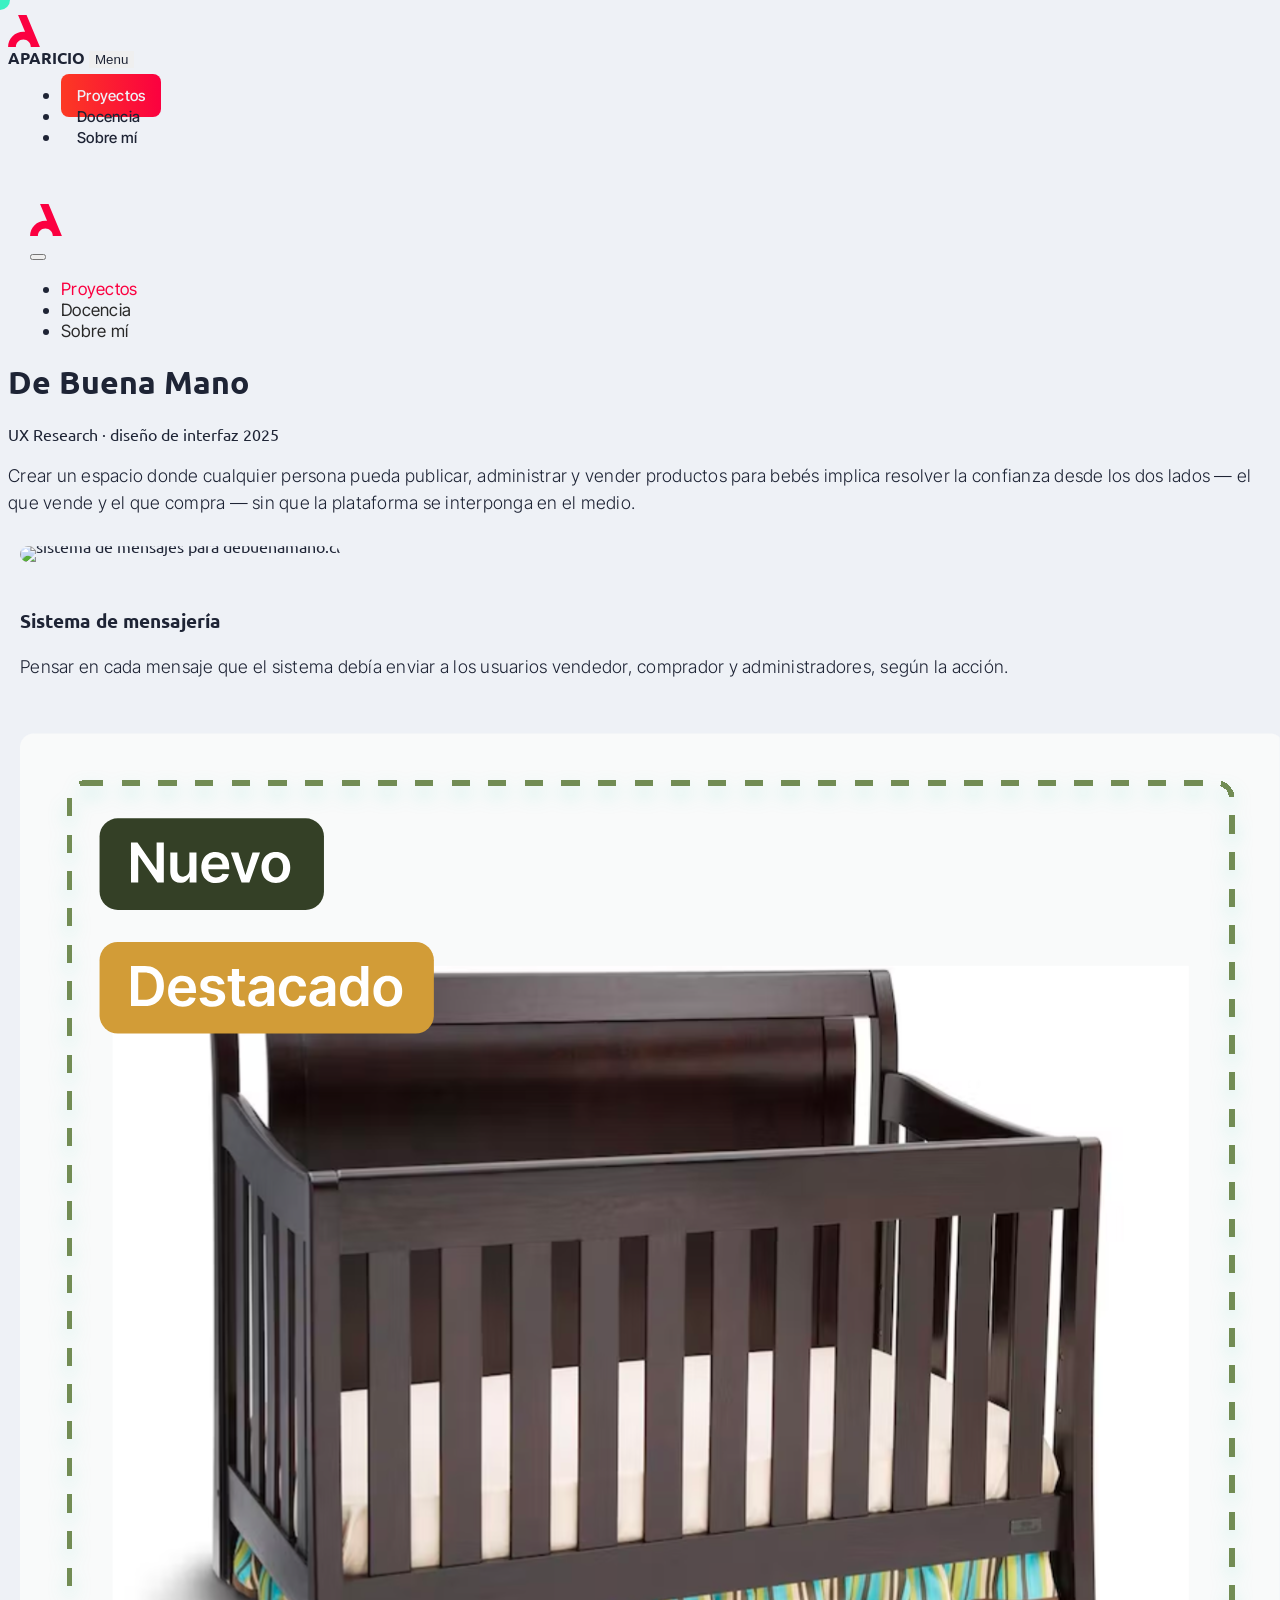
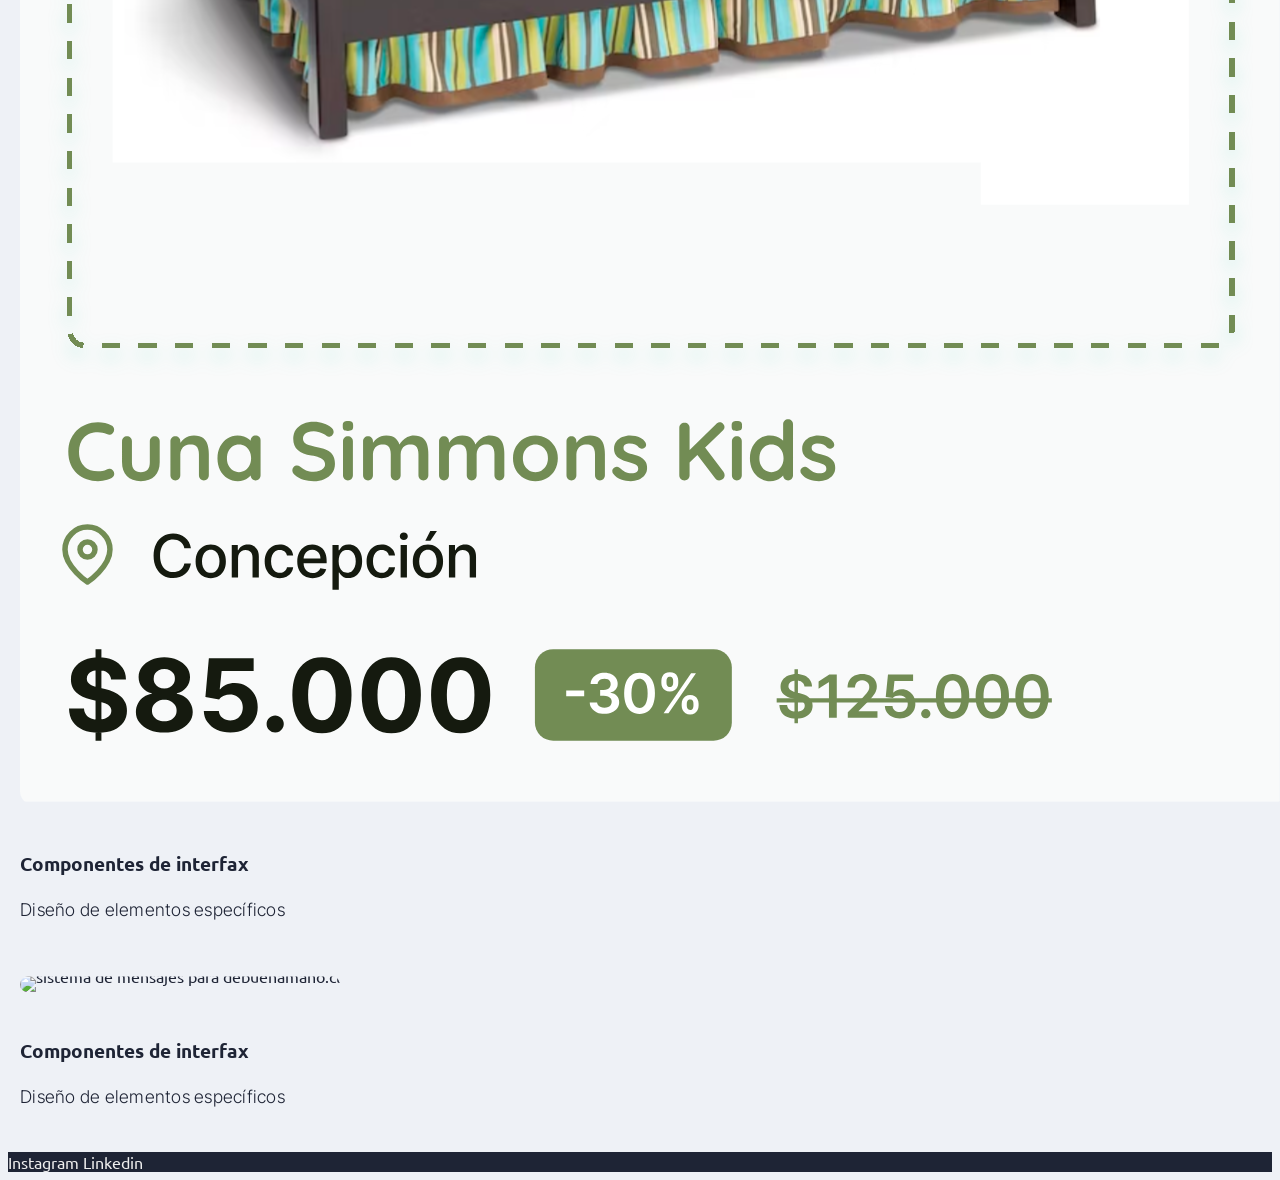
==== debuenamano.html @ 6c9deace "f5" ====
<!doctype html>
<html lang="es">
    <head>
        <meta charset="utf-8">
        <meta name="viewport" content="width=device-width, initial-scale=1">
        <title>Aparicio</title>
        <link rel="shortcut icon" href="asset/img/favicon.ico" type="image/x-icon">
        <link rel="icon" href="asset/img/favicon.ico" type="image/x-icon">
        <link rel="stylesheet" href="asset/css/bootstrap.css">
        <link rel="stylesheet" href="asset/css/fonts.css">
        <link rel="stylesheet" href="asset/css/aparicio.css">
        <link href="https://unpkg.com/aos@2.3.1/dist/aos.css" rel="stylesheet">
    </head>
    <body>
        <div class="cursor"></div>
        
            <header class="navbar navbar-expand-lg" id="main" tabindex="0" >
                <nav class="container" aria-label="Menu principal">
                    <a class="navbar-brand d-flex align-items-center gap-2" href="#">
                        <svg id="aparicio" xmlns="http://www.w3.org/2000/svg" xmlns:i="http://ns.adobe.com/AdobeIllustrator/10.0/" version="1.1" viewBox="0 0 149.8 149.8">
                            <path class="st0" d="M86.9.4h-39.8l32.7,78c-2.6-.3-5.3-.5-8-.5C32.4,78,.4,110,.4,149.4h36.5c0-19.3,15.5-34.9,34.9-34.9s34.9,15.6,34.9,34.9h42.7L86.9.4Z"/>
                        </svg>
                        <span class="fs-4">APARICIO</span>
                    </a>
                    <button class="navbar-toggler ms-auto" type="button" data-bs-toggle="offcanvas" data-bs-target="#offcanvasNavbar1" aria-controls="offcanvasNavbar" aria-label="Toggle navigation">
                        <span class="fs-6 pe-1">Menu</span>
                    </button>
                    
                    <div class="collapse navbar-collapse d-none d-lg-flex" id="navbar">
                        <ul class="navbar-nav ms-auto">
                            <li class="nav-item"><a class="nav-link active" href="proyectos.html">Proyectos</a></li>
                            <li class="nav-item"><a class="nav-link" href="docencia.html">Docencia</a></li>
                            <li class="nav-item"><a class="nav-link" href="sobre-mi.html">Sobre mí</a></li>
                        </ul>
                    </div>
                </nav>
            </header>

            <div class="offcanvas offcanvas-start" tabindex="-1" id="offcanvasNavbar1" aria-labelledby="offcanvasNavbar1Label">
                <div class="offcanvas-header">
                    <span class="offcanvas-title" id="offcanvasNavbar1Label">
                        <svg xmlns="http://www.w3.org/2000/svg" xmlns:i="http://ns.adobe.com/AdobeIllustrator/10.0/" version="1.1" viewBox="0 0 149.8 149.8">
                            <path class="st0" d="M86.9.4h-39.8l32.7,78c-2.6-.3-5.3-.5-8-.5C32.4,78,.4,110,.4,149.4h36.5c0-19.3,15.5-34.9,34.9-34.9s34.9,15.6,34.9,34.9h42.7L86.9.4Z"/>
                        </svg>
                    </span>
                    <button type="button" class="btn-close" data-bs-dismiss="offcanvas" aria-label="Cerrar"></button>
                </div>
                <div class="offcanvas-body">
                    <ul class="navbar-nav justify-content-end flex-grow-1 pe-3">
                        <li class="nav-item"><a class="nav-link active" href="proyectos.html">Proyectos</a></li>
                        <li class="nav-item"><a class="nav-link" href="docencia.html">Docencia</a></li>
                        <li class="nav-item"><a class="nav-link" href="sobre-mi.html">Sobre mí</a></li>
                    </ul>
                </div>
            </div>
         
       
        

        <main data-scroll-container>
            <div class="py-5 data-scroll-section">
                <div class="container">
                    <div class="row d-flex">
                        <div class="col-md-6 py-5" data-aos="fade-down" data-aos-delay="200">
                            <h1>De Buena Mano</h1>
                            <span class="text-small">UX Research · diseño de interfaz</span>
                            <span class="text-small">2025</span>
                        </div>
                        <div class="col-md-6 py-5" data-aos="fade-down" data-aos-delay="200">
                            <p class="text-lead">Crear un espacio donde cualquier persona pueda publicar, administrar y vender productos para bebés implica resolver la confianza desde los dos lados — el que vende y el que compra — sin que la plataforma se interponga en el medio.</p>
                        </div>
                    </div>
                </div>
            </div>

            <section class="my-5">
                <div class="container">
                    <div class="row">
                        <div class="col-12">
                            <div class="row">
                                <div class="col-lg-5">
                                    <div class="card">
                                        <div class="img-wrapper">
                                            <img src="asset/img/portafolio/debuenamano/mensajeria.svg" alt="sistema de mensajes para debuenamano.cl" class="img-fluid">
                                        </div>
                                        <div class="card-body">
                                            <h3 class="text-label">Sistema de mensajería</h3>
                                            <p class="text-small">Pensar en cada mensaje que el sistema debía enviar a los usuarios vendedor, comprador y administradores, según la acción.</p>
                                        </div>  
                                    </div>
                                </div>
                                <div class="col-lg-3">
                                    <div class="card">
                                        <div class="img-wrapper">
                                            <img src="asset/img/portafolio/debuenamano/producto.svg" alt="sistema de mensajes para debuenamano.cl" class="img-fluid">
                                        </div>
                                        <div class="card-body">
                                            <h3 class="text-label">Componentes de interfax</h3>
                                            <p class="text-small">Diseño de elementos específicos</p>
                                        </div>  
                                    </div>
                                </div>
                                <div class="col-lg-4">
                                    <div class="card">
                                        <div class="img-wrapper">
                                            <img src="asset/img/portafolio/debuenamano/despacho.svg" alt="sistema de mensajes para debuenamano.cl" class="img-fluid">
                                        </div>
                                        <div class="card-body">
                                            <h3 class="text-label">Componentes de interfax</h3>
                                            <p class="text-small">Diseño de elementos específicos</p>
                                        </div>  
                                    </div>
                                </div>
                            </div>
                        </div>
                    </div>
                </div>
            </section>    
        </main>

        <footer class="bg-negro-noise py-5">
            <div class="container">
                <div class="row">
                    <div class="col-md-6">
                        <nav class="nav">
                            <a href="https://www.instagram.com/apariciodesign" class="nav-link" target="_blank" rel="noopener noreferrer">Instagram</a>
                            <a href="https://www.linkedin.com/in/hey-aparicio" class="nav-link" target="_blank" rel="noopener noreferrer">Linkedin</a>
                        </nav>
                    </div>
                </div>
            </div>
        </footer>

        
        <script src="https://cdn.jsdelivr.net/npm/@popperjs/core@2.11.8/dist/umd/popper.min.js" integrity="sha384-I7E8VVD/ismYTF4hNIPjVp/Zjvgyol6VFvRkX/vR+Vc4jQkC+hVqc2pM8ODewa9r" crossorigin="anonymous"></script>
        <script src="https://cdn.jsdelivr.net/npm/bootstrap@5.3.3/dist/js/bootstrap.min.js" integrity="sha384-0pUGZvbkm6XF6gxjEnlmuGrJXVbNuzT9qBBavbLwCsOGabYfZo0T0to5eqruptLy" crossorigin="anonymous"></script>
        <script src="asset/js/aparicio.js"></script>
        <script src="https://code.jquery.com/jquery-3.7.1.min.js" integrity="sha256-/JqT3SQfawRcv/BIHPThkBvs0OEvtFFmqPF/lYI/Cxo="crossorigin="anonymous"></script>
        <script src="https://cdn.jsdelivr.net/npm/simple-parallax-js@5.3.0/dist/simpleParallax.min.js"></script>
        <script src="asset/js/parallax.js"></script>
        <script src="https://unpkg.com/aos@2.3.1/dist/aos.js"></script>
        
        <script>
            AOS.init({
              duration: 800, // values from 0 to 3000, with step 50ms
            });
        </script>
        <!-- Añádelo justo antes del cierre de </body> -->
        <script type="module">
            import gsap from "https://cdn.skypack.dev/gsap@3.12.0";
        
            const UPDATE = ({ x, y }) => {
            gsap.set(document.documentElement, {
                "--x": gsap.utils.mapRange(0, window.innerWidth, -1, 1, x),
                "--y": gsap.utils.mapRange(0, window.innerHeight, -1, 1, y)
            });
            };
        
            window.addEventListener("pointermove", UPDATE);
        </script>
    </body>
</html>
---- asset/css/fonts.css ----
@import url('https://fonts.googleapis.com/css2?family=Inter+Tight:ital,wght@0,100..900;1,100..900&family=Ubuntu:ital,wght@0,300;0,400;0,500;0,700;1,300;1,400;1,500;1,700&display=swap');

.inter-tight-thin {
  font-family: "Inter Tight", sans-serif;
  font-optical-sizing: auto;
  font-weight: 100;
  font-style: normal;
}

.inter-tight-extralight {
  font-family: "Inter Tight", sans-serif;
  font-optical-sizing: auto;
  font-weight: 200;
  font-style: normal;
}

.inter-tight-light {
  font-family: "Inter Tight", sans-serif;
  font-optical-sizing: auto;
  font-weight: 300;
  font-style: normal;
}

.inter-tight-regular {
  font-family: "Inter Tight", sans-serif;
  font-optical-sizing: auto;
  font-weight: 400;
  font-style: normal;
}

.inter-tight-medium {
  font-family: "Inter Tight", sans-serif;
  font-optical-sizing: auto;
  font-weight: 500;
  font-style: normal;
}

.inter-tight-semibold {
  font-family: "Inter Tight", sans-serif;
  font-optical-sizing: auto;
  font-weight: 600;
  font-style: normal;
}

.inter-tight-bold {
  font-family: "Inter Tight", sans-serif;
  font-optical-sizing: auto;
  font-weight: 700;
  font-style: normal;
}

.inter-tight-extrabold {
  font-family: "Inter Tight", sans-serif;
  font-optical-sizing: auto;
  font-weight: 800;
  font-style: normal;
}

.inter-tight-black {
  font-family: "Inter Tight", sans-serif;
  font-optical-sizing: auto;
  font-weight: 900;
  font-style: normal;
}

.ubuntu-light {
  font-family: "Ubuntu", sans-serif;
  font-weight: 300;
  font-style: normal;
}

.ubuntu-regular {
  font-family: "Ubuntu", sans-serif;
  font-weight: 400;
  font-style: normal;
}

.ubuntu-medium {
  font-family: "Ubuntu", sans-serif;
  font-weight: 500;
  font-style: normal;
}

.ubuntu-bold {
  font-family: "Ubuntu", sans-serif;
  font-weight: 700;
  font-style: normal;
}

.ubuntu-light-italic {
  font-family: "Ubuntu", sans-serif;
  font-weight: 300;
  font-style: italic;
}

.ubuntu-regular-italic {
  font-family: "Ubuntu", sans-serif;
  font-weight: 400;
  font-style: italic;
}

.ubuntu-medium-italic {
  font-family: "Ubuntu", sans-serif;
  font-weight: 500;
  font-style: italic;
}

.ubuntu-bold-italic {
  font-family: "Ubuntu", sans-serif;
  font-weight: 700;
  font-style: italic;
}
---- asset/css/aparicio.css ----
/* ==========================================================
   ÍNDICE DE CONTENIDOS
   ==========================================================

   1. Variables
   2. Elementos base (html, body, a, p)
   3. Utilidades generales
   4. Navegación (navbar, toggler, offcanvas)
   5. Hero (título y sección principal)
   6. Logo y branding
   7. Layout y fondos
   8. Imágenes y overlays
   9. Textos animados y efectos
  10. Tarjetas y zoom
  11. Asignaturas (bloques informativos)
  12. Cursor personalizado
  13. Selección de texto
  14. Medias queries (Responsive)
  15. Animaciones (Keyframes)

========================================================== */

/* 1. VARIABLES Y TIPOGRAFÍAS */
:root {
  --bs-font-principal: "Ubuntu", system-ui, -apple-system, "Segoe UI", Roboto, "Helvetica Neue", Arial, "Noto Sans", sans-serif, "Apple Color Emoji", "Segoe UI Emoji", "Segoe UI Symbol", "Noto Color Emoji";
  --bs-font-parrafo: "Inter Tight", system-ui, -apple-system, "Segoe UI", Roboto, "Helvetica Neue", Arial, "Noto Sans", sans-serif, "Apple Color Emoji", "Segoe UI Emoji", "Segoe UI Symbol", "Noto Color Emoji";
  --bs-font-monospace: SFMono-Regular, Menlo, Monaco, Consolas, "Liberation Mono", "Courier New", monospace;
  --bs-gradient: linear-gradient(180deg, rgba(255, 255, 255, 0.15), rgba(255, 255, 255, 0));
  --bs-body-font-family: var(--bs-font-sans-serif);
  --bs-body-font-size: 1rem;

  /* Paleta cromática */
  --color-bg:        #D2D9E7;
  --color-surface:   #EEF1F6;
  --color-text-base: #1E2435;
  --color-text-sec:  #4A5568;
  --color-accent:    #FB0040;
}

::selection { color: #fff; background-color: rgba(64, 209, 192, 0.8); }
::-moz-selection { color: #fff; background-color: rgba(64, 208, 192, 0.8); }


/* 2. ELEMENTOS BASE */
html, body { color: #1E2435; background-color: #EEF1F6; font-family: var(--bs-font-principal); }


a, button { text-decoration: none; transition: 0.35s; }

p {
  font-family: var(--bs-font-parrafo);
  font-size: 1.1rem;
  font-weight: 300;
  line-height: 155%;
  letter-spacing: 0.25px;
}

.monospace {
  font-family: var(--bs-font-monospace);
  font-weight: 400;
  line-height: 155%;
  letter-spacing: 0.25px;
}

/* 3. UTILIDADES GENERALES */

.card { border-radius: 26px; border: none; }
.card .card-body { padding: 12px 12px 24px 12px; }
.card .img-wrapper {
  width: 100%;
  padding: 12px;
  border-radius: 14px;
  overflow: hidden;   /* Esto es la clave */
  display: inline-block; /* o block, según tu layout */
  line-height: 0;    /* Elimina espacio fantasma debajo del img */
}
.card .img-wrapper img {
  clip-path: inset(0 round 14px);
  width: 100%;
  height: auto;
}


article { position: relative; width: 100%; overflow: hidden; height: 80vh; }

/* Capa base que define altura */
article > img.layer-1 {
  width: 100%;
  height: auto;
  object-fit: cover;
  object-position: calc(-50% + (var(--x) * 30px)) calc(43% + (var(--y) * -20px));
  filter: saturate(1.5) brightness(0.9);
  display: block;
  position: relative; /* importante: esta define el alto */
  z-index: 1;
}

/* Las otras capas se superponen */
article > img.layer-2,
article > img.layer-3,
article > img.layer-4 {
  position: absolute;
  top: 0;
  left: 0;
  width: 100%;
  height: 100%;
  object-fit: cover;
  user-select: none;
  pointer-events: none;
}

article > img.layer-2 {
  object-position: calc(-50% + (var(--x) * 40px)) calc(43% + (var(--y) * -40px));
  z-index: 2;
}

article > img.layer-3 {
  object-position: calc(-50% + (var(--x) * 20px)) calc(43% + (var(--y) * -10px));
  z-index: 3;
}

article > img.layer-4 {
  object-position: calc(-50% + (var(--x) * 10px)) calc(43% + (var(--y) * -5px));
  z-index: 4;
}


.offcanvas-header { padding-top: 40.600px; padding-left: 22px;  }
.btn-close, .offcanvas-title, .offcanvas-body a.nav-link { color: #292929; }
.offcanvas-title { font-size: 1.25rem; }


.card-title a { font-weight: 800; margin-bottom: 12px; color: #292929; }
.card-title a:hover, .card:hover .card-title a, .offcanvas-body a.nav-link:hover, h2 a:hover { color:#FB0040!important; }


.boton {
  display: inline-block;
  padding: 16px 32px;
  background-color: var(--color-bg);
  color: var(--color-text-base);
  text-decoration: none;
  border-radius: 8px;
  font-size: 16px;
  font-weight: 400;
  transition: background-color 0.3s, color 0.3s;
}

.boton:hover {
  background-color: var(--color-accent);
  color: var(--color-surface);
}



.cursor {
  position: fixed;
  top: 0;
  left: 0;
  width: 20px;
  height: 20px;
  border-radius: 50%;
  background-color: rgba(251, 0, 64, 0.8);
  pointer-events: none;
  mix-blend-mode: difference;
  z-index: 9999;
  transform: translate(-50%, -50%);
  transition: transform 0.15s ease;
}

  
#main { margin-top: 15px; }
#main nav .navbar-brand span { color: #1E2435; font-weight: 600;}
#navbar .navbar-nav .nav-link { font-size: 15px; font-weight: 500; color: #1E2435; padding: 12px 16px; background-color: transparent; border-radius: 8px; }
#navbar .navbar-nav .nav-link:hover, footer .nav .nav-link:hover, #main nav .navbar.fixed-top .nav-link:hover, #navbar .navbar-nav .nav-link.active { background: #FC3A23;
background: linear-gradient(87deg, rgba(252, 58, 35, 1) 0%, rgba(251, 0, 64, 1) 100%); color: #EEF1F6!important; }
#navbar .navbar-nav .nav-item { margin-left: 13px; }

.navbar .navbar-brand span { color: #EEF1F6; font-weight: 600; }
.navbar-brand svg, .offcanvas-title svg { width: 32px; max-width: 32px; height: auto; fill: #FB0040; display: block; }


.navbar{ background: transparent; transition: top 0.3s ease; transition: transform 0.4s ease-in-out, opacity 0.4s ease-in-out; will-change: transform, opacity; z-index: 1030;}
.header-bg-gris .navbar { padding-top: 1.6rem; padding-bottom: 0; }
.header-bg-gris-single .navbar { padding-top: 1.6rem; padding-bottom: 1.6rem; }
.navbar-nav .nav-link { color: #EEF1F6; font-family: var(--bs-font-parrafo); font-weight: 400; font-size: 17px; letter-spacing: .25px; }

.navbar.nav-hide {
  transform: translateY(-100%);
  opacity: 0;
  pointer-events: none;
  visibility: hidden;
}

.navbar-transitioning {
  transition: transform 0.4s ease-in-out, opacity 0.4s ease-in-out;
}

.navbar.fixed-top.scrolled {
  transform: translateY(0);
  opacity: 1;
  background: #FFFFFF12;
  backdrop-filter: blur(10px);
  border-radius: 20px;
  box-shadow: rgba(0, 0, 0, 0.1) -4px 9px 25px -6px;
  margin: 20px 20px 0 20px;
  padding-bottom: 1.6rem;
}

.navbar.fixed-top .nav-link, .navbar.fixed-top .navbar-brand span, .navbar.fixed-top .navbar-toggler { color: #292929; }

.nav-link:hover, footer .nav .nav-link:hover, .navbar.fixed-top .nav-link:hover { color: #FB0040; }
.nav-link.active { color: #FB0040!important; }
.nav-item { margin-left: 13px; }

.navbar-toggler:focus:not(:focus-visible), .btn-close:focus:not(:focus-visible) {
  outline: none;
  box-shadow: none;
}
.navbar-toggler { border: none; color: #1E2435; }

.hero-titulo { font-size: 4rem; font-family: var(--bs-font-titular); font-weight: 300; color: #eee; }
.hero-titulo b { font-weight: 600 }

.header-bg-gris { background-color: #1E2435; background-image: url(../img/noise.png); border-radius: 20px; margin: 20px; height: calc(100vh - 40px);}
.header-bg-gris-single { background-color: #1E2435; background-image: url(../img/noise.png); border-radius: 20px; margin: 20px;}
.bg-gris { background: linear-gradient(45deg, #FaFaFa, #F7F7F7); border-radius: 20px; }
.bg-negro { background: linear-gradient(45deg, #1E2435, #202020); border-radius: 20px 20px 0 0; }
.bg-negro-noise { background-color: #1E2435; background-image: url(../img/noise.png);}

.hero { min-height: 80vh; display: flex; align-items: center; }

footer .nav .nav-link { color: #eee; }



.image-noise {
  position: relative;
  display: block;
}

.main-image {
  display: block;
  width: 100%;
  height: auto;

}

.noise-overlay {
  position: absolute;
  width: 100%;
  top: 0;
  left: 0;
  right: 0;
  bottom: 0;
  pointer-events: none; /* Permitir interacciones con la imagen */
  transition: opacity 0.5s ease; /* Transición suave para el efecto hover */
}

/* Ocurre al hacer hover sobre la imagen */
.card-img-container:hover .noise-overlay {
  opacity: 0; /* Ocultar el ruido */
}

.image-group {
  margin: 100px 0;
  margin-bottom: 100vh;
  padding: 0 30px;
}

.tablet-frame {
 width: 100%;
  height: auto;
  max-width: 100%;
  position: absolute;
  top: 0;
  left: 0;
  object-fit: cover;
  pointer-events: none;
}



.overlapping-images {
  padding-top: 91.746%;
  position: relative;
}


.image {
  width: 78.73%;
  overflow: hidden;
  position: absolute;
}



.img {
  width: 100%;
  display: block;
}
.image.back-image {
  left: 0;
  bottom: 0;
  transform: translate(0, -17.5%);
}
.image.front-image {
  right: 0;
  top: 0;
  transform: translate(0, 20%);
}


.image-wrapper {
  transform: scale(1.2);
}

.img-parallax { width: 100%; }
.one {
  z-index: 4;
}
.one a img { width: 100%;
  height: auto;
  display: block; }

/* TEXT ROTATE *********************************************************************/
/* Hacer que el contenedor no desborde y sea responsive */
.rotating-text {
  position: relative;
  max-width: 100%;
  color: #eee;
}

.rotating-text p:first-child{
  margin-right: 10px;
}

/* Asegurar que el texto animado no se salga */
.rotating-text p {
  font-size: 3rem;
  display: inline-flex;
  flex-wrap: wrap;
  gap: 0.25rem;
  max-width: 100%;
  line-height: 1.2;
  vertical-align: top;
  font-weight: 200;
}

/* Ajustar tamaño y comportamiento de las palabras */
.rotating-text p .word {
  white-space: nowrap;
  font-size: inherit;
  max-width: 100%;
  text-overflow: ellipsis;
  overflow: hidden;
  position: absolute;
  display: flex;
  opacity: 0;
  color: #FB0040;
}

.rotating-text p .word .letter {
  transform-origin: center center 25px;
}
.rotating-text p .word .letter.out {
  transform: rotateX(90deg);
  transition: 0.32s cubic-bezier(0.6, 0, 0.7, 0.2);
}
.rotating-text p .word .letter.in {
  transition: 0.38s ease;
}
.rotating-text p .word .letter.behind {
  transform: rotateX(-90deg);
}


.card-img-container {
  position: relative;
  overflow: hidden; /* Asegura que la imagen no se salga del contenedor */
  border-radius: 20px;
  margin-bottom: 8px;
  width: 100%;
}

.img-zoom {
  transition: transform 0.4s ease-in-out; /* Transición suave */
  width: 100%; /* Asegura que la imagen ocupe el ancho completo del contenedor */
  height: auto;
}

.img-zoom:hover {
  transform: scale(1.1); /* Zoom in al pasar el mouse */
}


/* RESPONSIVE **********************************************************************/

@media screen and (min-width: 768px) {
  
  .overlapping-images { padding-top: 46.03%; }
  .image { width: 50%; }
  .image.front-image { width: 57.14%; }
  .image-group { padding: 0 90px; }

}

@media (max-width: 768px) {

  .hero-titulo { font-size: 2.9rem; }
  .hero { padding-top: 80px; }
  .article { position: relative; width: 100%; height: 50vh; overflow: hidden;} 
  .header-bg-gris, .navbar.fixed-top { margin: 10px;}
  .navbar.fixed-top.scrolled  { margin: 10px 10px 0 10px; }


  .rotating-text p {
    font-size: 1.6rem;
    display: inline-flex;
    flex-wrap: wrap;
    gap: 0.25rem;
    max-width: 100%;
    line-height: 1.2;
    vertical-align: top;
    font-weight: 200;
  }
  .navbar {
    transition: transform 0.3s ease, opacity 0.3s ease;
  }


}


/* Mira+ ************************************************+*/

.asignatura {
  padding: 5px 8px;
  font-size: 13px;
  color: #000;
  margin-bottom: .5rem;
  background-color: #eee;
  border-left: 4px solid #000;
}

.asignatura .asignatura-titulo {
  display: block;
  margin-bottom: 20px;
  width: 90%;
  font-weight: 400;
  line-height: 130%;
}

.asignatura .asignatura-titulo.lista-asignatura {
  margin-bottom: 10px;
}

.asignatura .asignatura-codigo {
  font-size: 11px;
  text-transform: uppercase;
  position: relative;
}

.asignatura .asignatura-creditos {
  font-size: 11px;
  position: relative;
}

.asignatura .asignatura-creditos::before {
  font-family: "Font Awesome 5 Free";
  content: "\f005";
  font-weight: 900;
  font-size: 10px;
  display: inline-block;
  margin-right: 3px;
}

.asignatura.asignatura-clave .asignatura-codigo::before {
  font-family: "Font Awesome 5 Free";
  content: "\f084";
  font-weight: 900;
  font-size: 10px;
  display: inline-block;
  margin-right: 5px;
}

.asignatura-aprobada {
  border-left: 4px solid #19B745;
}

.asignatura-aprobada .asignatura-creditos::before {
  color: #19B745;
}

.asignatura-aprobada .asignatura-codigo::before {
  color: #19B745;
}

.asignatura-en-curso {
  border-left: 4px solid #FFB800;
}

.asignatura-en-curso .asignatura-creditos::before {
  color: #FFB800;
}

.asignatura-en-curso .asignatura-codigo::before {
  color: #FFB800;
}

.asignatura-disponible {
  background-color: #d9d9d9;
  border-left: 4px solid #999;
  position: relative;
  z-index: 0;
}

.asignatura-disponible .asignatura-creditos::before {
  color: #999;
  font-weight: 400;
}

.asignatura-disponible .asignatura-codigo::before {
  color: #999;
}

.asignatura-disponible.seleccionar-asignatura {
  border-left-color: #5843BE;
}

.asignatura-disponible.seleccionar-asignatura .asignatura-fecha {
  background-color: #5843BE;
}

.asignatura-disponible.seleccionar-asignatura .asignatura-codigo::before {
  color: #5843BE;
}

.asignatura-disponible.seleccionar-asignatura .asignatura-creditos::before {
  color: #5843BE;
  font-weight: 900;
}

.asignatura-disponible.temporada-extraordinaria {
  border-left-color: #BE4343;
}

.asignatura-disponible.temporada-extraordinaria .asignatura-fecha {
  background-color: #BE4343;
}

.asignatura-disponible.temporada-extraordinaria .asignatura-codigo::before {
  color: #BE4343;
}

.asignatura-disponible.temporada-extraordinaria .asignatura-creditos::before {
  color: #BE4343;
  font-weight: 900;
}

.asignatura-disponible.seleccionada::before {
  position: absolute;
  right: -5px;
  top: -5px;
  font-family: "Font Awesome 5 Free";
  content: "\f00c";
  font-weight: 900;
  color: #FFB800;
  width: 22px;
  height: 22px;
  background-color: #fff;
  border: 3px solid #FFB800;
  border-radius: 20px;
  z-index: 1;
  font-size: 12px;
  text-align: center;
}

.asignatura-disponible .asignatura-fecha {
  display: block;
  color: #fff;
  font-size: 12px;
  padding: 3px 8px 0 8px;
  margin: 5px -8px -5px -8px;
  background-color: #999;
}


.article {
  position: relative;
  width: 100%;
  overflow: hidden;
}

/* Contenedor que posiciona las capas */
.btl-1 {
  position: relative;
  width: 100%;
}

/* Capa base con altura */
.btl-1 img.alayer-1 {
  width: 100%;
  height: auto;
  object-fit: cover;
  display: block;
  position: relative; /* Esta imagen define el alto */
  z-index: 5;
}

/* Capas superpuestas */
.btl-1 img.alayer-2,
.btl-1 img.alayer-3,
.btl-1 img.alayer-4,
.btl-1 img.alayer-5,
.btl-1 img.alayer-0 {
  position: absolute;
  top: 0;
  left: 0;
  width: 100%;
  height: 100%;
  object-fit: cover;
  user-select: none;
  pointer-events: none;
}

.btl-1 img.alayer-2, .btl-1 img.alayer-0 { z-index: 4; }

.btl-1 img.alayer-3 { z-index: 3; }

.btl-1 img.alayer-4 { z-index: 2; }

.btl-1 img.alayer-5 { z-index: 1; }

.btl-1 img.alayer-0 { animation: move_0 3s ease-in-out infinite alternate;}

.btl-1 img.alayer-1 { animation: move_1 6s ease-in-out infinite alternate;}

.btl-1 img.alayer-2 { animation: move_2 4s ease-in-out infinite alternate; }

.btl-1 img.alayer-3 { animation: move_3 4s ease-in-out infinite alternate; }

.btl-1 img.alayer-4 { animation: move_4 6s ease-in-out infinite alternate; }

.btl-1 img.alayer-5 { animation: move_5 8s ease-in-out infinite alternate; }



/* Keyframes */
@keyframes move_0 {
  0% { transform: translate(-33px, 33px); }
  100% { transform: translate(33px, -33px); }
}

@keyframes move_1 {
  0% { transform: rotate(-5deg); }
  100% { transform: rotate(5deg); }
}

@keyframes move_2 {
  0% { transform: translate(-13px); }
  100% { transform: translate(13px); }
}

@keyframes move_3 {
  0% {
    transform: translate(10px);
  }
  100% {
    transform: translate(-10px);
  }
}



@keyframes move_4 {
  0%, 100% {
    transform: translate(0, -10px);
  }
  50% {
    transform: translate(0, 10px);
  }
}

@keyframes move_5 {
  0%, 100% {
    transform: translate(0, 4px);
  }
  50% {
    transform: translate(0, -4px);
  }
}
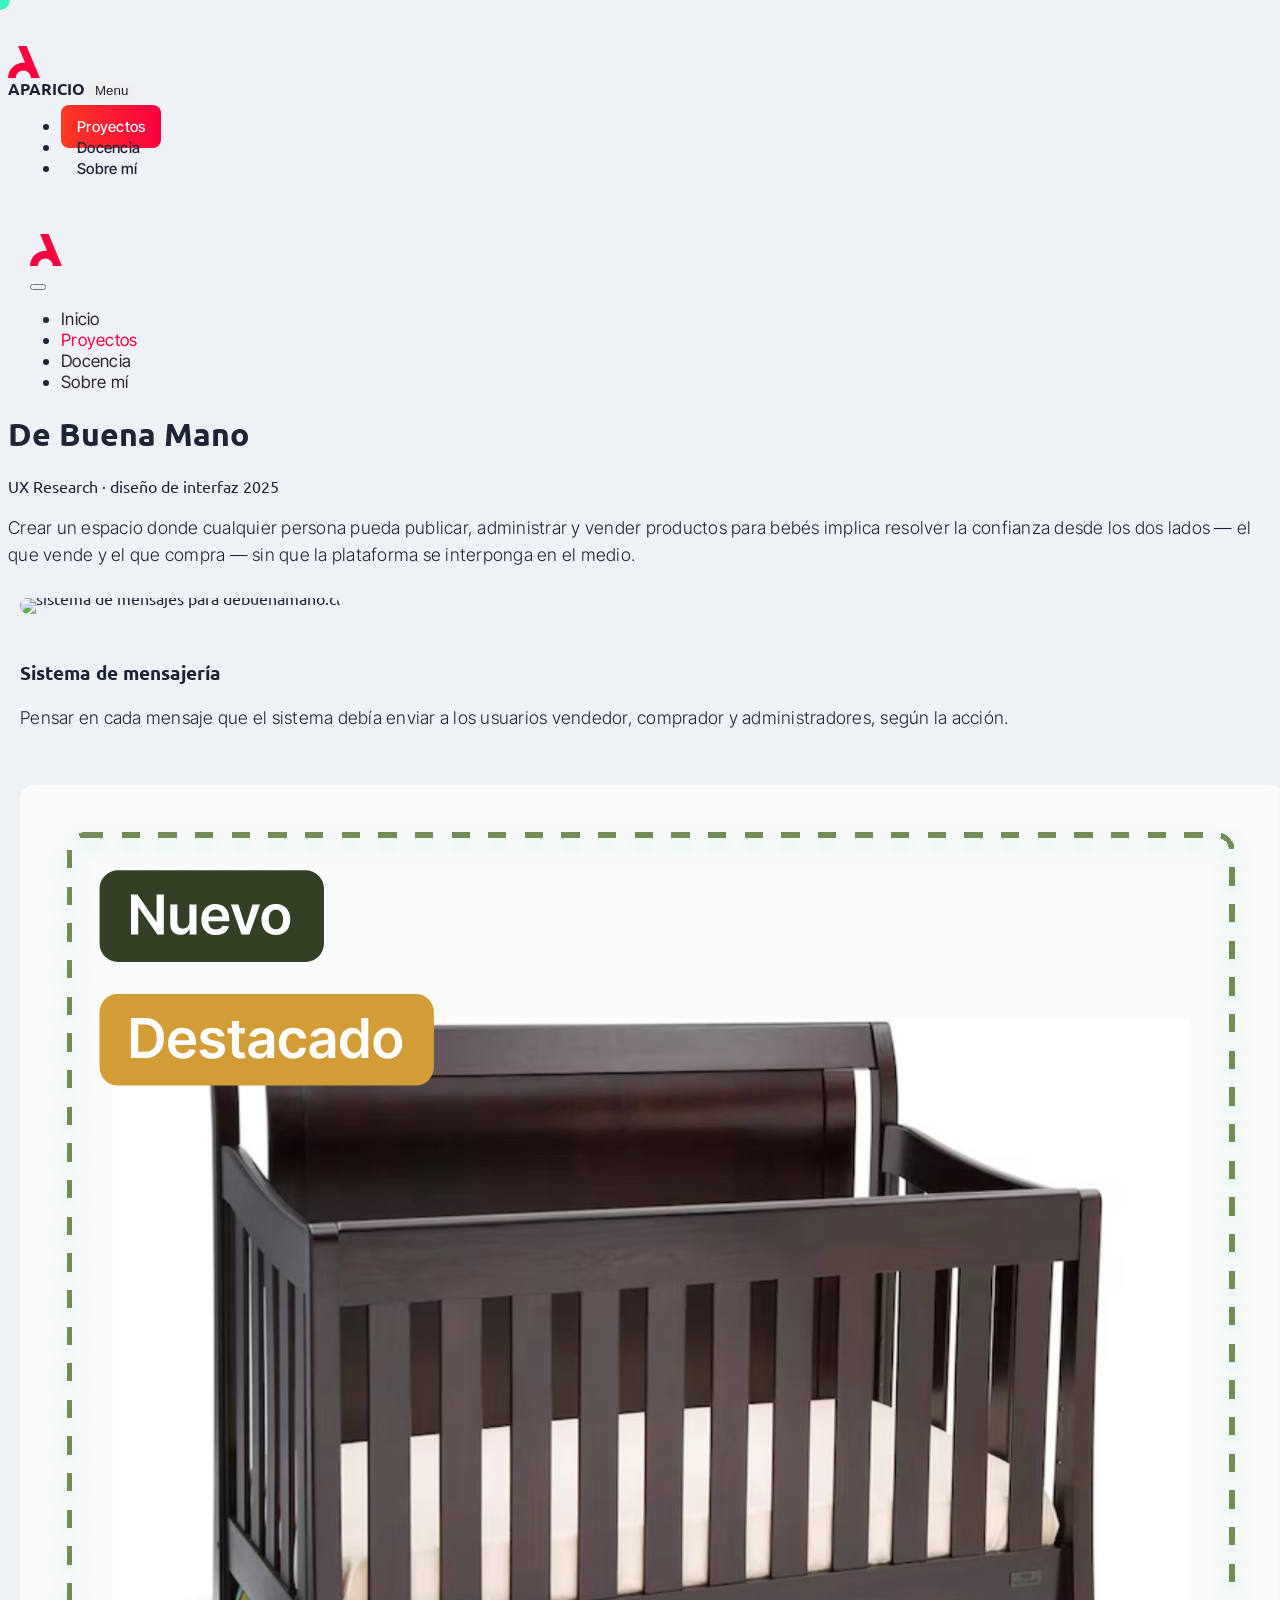
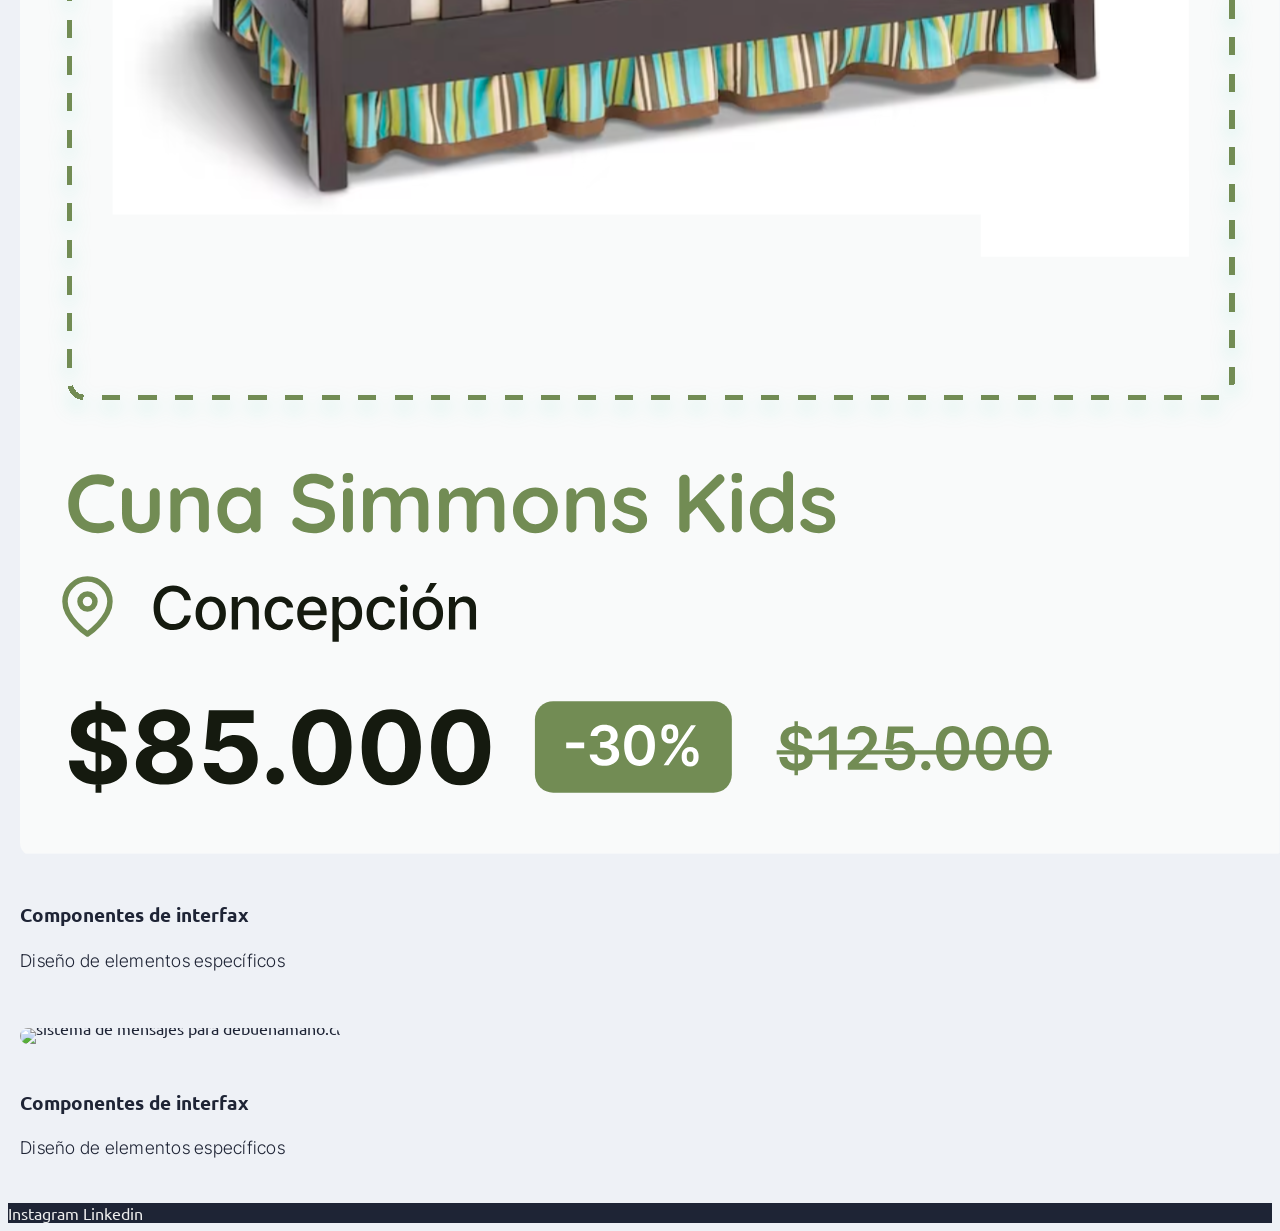
==== commit 7fa5c233: "f5" ====
--- a/debuenamano.html
+++ b/debuenamano.html
@@ -16,7 +16,7 @@
         
             <header class="navbar navbar-expand-lg" id="main" tabindex="0" >
                 <nav class="container" aria-label="Menu principal">
-                    <a class="navbar-brand d-flex align-items-center gap-2" href="#">
+                    <a class="navbar-brand d-flex align-items-center gap-2" href="index.html">
                         <svg id="aparicio" xmlns="http://www.w3.org/2000/svg" xmlns:i="http://ns.adobe.com/AdobeIllustrator/10.0/" version="1.1" viewBox="0 0 149.8 149.8">
                             <path class="st0" d="M86.9.4h-39.8l32.7,78c-2.6-.3-5.3-.5-8-.5C32.4,78,.4,110,.4,149.4h36.5c0-19.3,15.5-34.9,34.9-34.9s34.9,15.6,34.9,34.9h42.7L86.9.4Z"/>
                         </svg>
@@ -47,6 +47,7 @@
                 </div>
                 <div class="offcanvas-body">
                     <ul class="navbar-nav justify-content-end flex-grow-1 pe-3">
+                        <li class="nav-item"><a class="nav-link" href="index.html">Inicio</a></li>
                         <li class="nav-item"><a class="nav-link active" href="proyectos.html">Proyectos</a></li>
                         <li class="nav-item"><a class="nav-link" href="docencia.html">Docencia</a></li>
                         <li class="nav-item"><a class="nav-link" href="sobre-mi.html">Sobre mí</a></li>
--- a/asset/css/aparicio.css
+++ b/asset/css/aparicio.css
@@ -47,94 +47,26 @@
 
 a, button { text-decoration: none; transition: 0.35s; }
 
-p {
-  font-family: var(--bs-font-parrafo);
-  font-size: 1.1rem;
-  font-weight: 300;
-  line-height: 155%;
-  letter-spacing: 0.25px;
-}
-
-.monospace {
-  font-family: var(--bs-font-monospace);
+.boton {
+  display: inline-block;
+  padding: 16px 32px;
+  background-color: var(--color-text-sec);
+  color: var(--color-surface);
+  text-decoration: none;
+  border-radius: 8px;
+  font-size: 16px;
   font-weight: 400;
-  line-height: 155%;
-  letter-spacing: 0.25px;
-}
-
-/* 3. UTILIDADES GENERALES */
-
-.card { border-radius: 26px; border: none; }
-.card .card-body { padding: 12px 12px 24px 12px; }
-.card .img-wrapper {
-  width: 100%;
-  padding: 12px;
-  border-radius: 14px;
-  overflow: hidden;   /* Esto es la clave */
-  display: inline-block; /* o block, según tu layout */
-  line-height: 0;    /* Elimina espacio fantasma debajo del img */
-}
-.card .img-wrapper img {
-  clip-path: inset(0 round 14px);
-  width: 100%;
-  height: auto;
-}
-
-
-article { position: relative; width: 100%; overflow: hidden; height: 80vh; }
-
-/* Capa base que define altura */
-article > img.layer-1 {
-  width: 100%;
-  height: auto;
-  object-fit: cover;
-  object-position: calc(-50% + (var(--x) * 30px)) calc(43% + (var(--y) * -20px));
-  filter: saturate(1.5) brightness(0.9);
-  display: block;
-  position: relative; /* importante: esta define el alto */
-  z-index: 1;
-}
-
-/* Las otras capas se superponen */
-article > img.layer-2,
-article > img.layer-3,
-article > img.layer-4 {
-  position: absolute;
-  top: 0;
-  left: 0;
-  width: 100%;
-  height: 100%;
-  object-fit: cover;
-  user-select: none;
+  transition: background-color 0.3s, color 0.3s;
+}
+
+.boton:hover {
+  background-color: var(--color-accent);
+  color: var(--color-surface);
+}
+
+.disabled {
   pointer-events: none;
-}
-
-article > img.layer-2 {
-  object-position: calc(-50% + (var(--x) * 40px)) calc(43% + (var(--y) * -40px));
-  z-index: 2;
-}
-
-article > img.layer-3 {
-  object-position: calc(-50% + (var(--x) * 20px)) calc(43% + (var(--y) * -10px));
-  z-index: 3;
-}
-
-article > img.layer-4 {
-  object-position: calc(-50% + (var(--x) * 10px)) calc(43% + (var(--y) * -5px));
-  z-index: 4;
-}
-
-
-.offcanvas-header { padding-top: 40.600px; padding-left: 22px;  }
-.btn-close, .offcanvas-title, .offcanvas-body a.nav-link { color: #292929; }
-.offcanvas-title { font-size: 1.25rem; }
-
-
-.card-title a { font-weight: 800; margin-bottom: 12px; color: #292929; }
-.card-title a:hover, .card:hover .card-title a, .offcanvas-body a.nav-link:hover, h2 a:hover { color:#FB0040!important; }
-
-
-.boton {
+  opacity: 0.6;
   display: inline-block;
   padding: 16px 32px;
   background-color: var(--color-bg);
@@ -146,12 +78,90 @@
   transition: background-color 0.3s, color 0.3s;
 }
 
-.boton:hover {
-  background-color: var(--color-accent);
-  color: var(--color-surface);
-}
-
-
+p {
+  font-family: var(--bs-font-parrafo);
+  font-size: 1.1rem;
+  font-weight: 300;
+  line-height: 155%;
+  letter-spacing: 0.25px;
+}
+
+.monospace {
+  font-family: var(--bs-font-monospace);
+  font-weight: 400;
+  line-height: 155%;
+  letter-spacing: 0.25px;
+}
+
+/* 3. UTILIDADES GENERALES */
+
+.card { border-radius: 26px; border: none; }
+.card .card-body { padding: 12px 12px 24px 12px; }
+.card .img-wrapper {
+  width: 100%;
+  padding: 12px;
+  border-radius: 14px;
+  overflow: hidden;   /* Esto es la clave */
+  display: inline-block; /* o block, según tu layout */
+  line-height: 0;    /* Elimina espacio fantasma debajo del img */
+}
+.card .img-wrapper img {
+  clip-path: inset(0 round 14px);
+  width: 100%;
+  height: auto;
+}
+
+
+article { position: relative; width: 100%; overflow: hidden; height: 80vh; }
+
+/* Capa base que define altura */
+article > img.layer-1 {
+  width: 100%;
+  height: auto;
+  object-fit: cover;
+  object-position: calc(-50% + (var(--x) * 30px)) calc(43% + (var(--y) * -20px));
+  filter: saturate(1.5) brightness(0.9);
+  display: block;
+  position: relative; /* importante: esta define el alto */
+  z-index: 1;
+}
+
+/* Las otras capas se superponen */
+article > img.layer-2,
+article > img.layer-3,
+article > img.layer-4 {
+  position: absolute;
+  top: 0;
+  left: 0;
+  width: 100%;
+  height: 100%;
+  object-fit: cover;
+  user-select: none;
+  pointer-events: none;
+}
+
+article > img.layer-2 {
+  object-position: calc(-50% + (var(--x) * 40px)) calc(43% + (var(--y) * -40px));
+  z-index: 2;
+}
+
+article > img.layer-3 {
+  object-position: calc(-50% + (var(--x) * 20px)) calc(43% + (var(--y) * -10px));
+  z-index: 3;
+}
+
+article > img.layer-4 {
+  object-position: calc(-50% + (var(--x) * 10px)) calc(43% + (var(--y) * -5px));
+  z-index: 4;
+}
+
+.offcanvas-header { padding-top: 40.600px; padding-left: 22px;  }
+.btn-close, .offcanvas-title, .offcanvas-body a.nav-link { color: #292929; }
+.offcanvas-title { font-size: 1.25rem; }
+
+
+.card-title a { font-weight: 800; margin-bottom: 12px; color: #292929; }
+.card-title a:hover, .card:hover .card-title a, .offcanvas-body a.nav-link:hover, h2 a:hover { color:#FB0040!important; }
 
 .cursor {
   position: fixed;
@@ -169,14 +179,19 @@
 }
 
   
-#main { margin-top: 15px; }
+#main { margin-top: 20px; padding-top: 1.6rem; }
 #main nav .navbar-brand span { color: #1E2435; font-weight: 600;}
 #navbar .navbar-nav .nav-link { font-size: 15px; font-weight: 500; color: #1E2435; padding: 12px 16px; background-color: transparent; border-radius: 8px; }
 #navbar .navbar-nav .nav-link:hover, footer .nav .nav-link:hover, #main nav .navbar.fixed-top .nav-link:hover, #navbar .navbar-nav .nav-link.active { background: #FC3A23;
 background: linear-gradient(87deg, rgba(252, 58, 35, 1) 0%, rgba(251, 0, 64, 1) 100%); color: #EEF1F6!important; }
 #navbar .navbar-nav .nav-item { margin-left: 13px; }
 
-.navbar .navbar-brand span { color: #EEF1F6; font-weight: 600; }
+
+#mainNavbar .navbar-nav .nav-link { font-size: 15px; font-weight: 500; color: #EEF1F6; padding: 12px 16px; background-color: transparent; border-radius: 8px; }
+#mainNavbar .navbar-nav .nav-link:hover, #mainNavbar nav .navbar.fixed-top .nav-link:hover, #mainNavbar .navbar-nav .nav-link.active { background: #FC3A23;
+background: linear-gradient(87deg, rgba(252, 58, 35, 1) 0%, rgba(251, 0, 64, 1) 100%); color: #EEF1F6!important; }
+
+#mainNavbar .navbar-brand span { color: #EEF1F6; font-weight: 600; }
 .navbar-brand svg, .offcanvas-title svg { width: 32px; max-width: 32px; height: auto; fill: #FB0040; display: block; }
 
 
@@ -204,10 +219,9 @@
   border-radius: 20px;
   box-shadow: rgba(0, 0, 0, 0.1) -4px 9px 25px -6px;
   margin: 20px 20px 0 20px;
-  padding-bottom: 1.6rem;
-}
-
-.navbar.fixed-top .nav-link, .navbar.fixed-top .navbar-brand span, .navbar.fixed-top .navbar-toggler { color: #292929; }
+}
+
+.navbar.fixed-top .nav-link, .navbar.fixed-top .navbar-brand span, .navbar.fixed-top .navbar-toggler { color: #1E2435; }
 
 .nav-link:hover, footer .nav .nav-link:hover, .navbar.fixed-top .nav-link:hover { color: #FB0040; }
 .nav-link.active { color: #FB0040!important; }
@@ -233,6 +247,16 @@
 footer .nav .nav-link { color: #eee; }
 
 
+.dots {
+  --dot-bg: var(--color-surface);
+  --dot-color: var(--color-text-base);
+  --dot-size: 1.3px;
+  --dot-space: 23px;
+	background:
+		linear-gradient(90deg, var(--dot-bg) calc(var(--dot-space) - var(--dot-size)), transparent 1%) center / var(--dot-space) var(--dot-space),
+		linear-gradient(var(--dot-bg) calc(var(--dot-space) - var(--dot-size)), transparent 1%) center / var(--dot-space) var(--dot-space),
+		var(--dot-color);
+}
 
 .image-noise {
   position: relative;
@@ -267,19 +291,6 @@
   margin-bottom: 100vh;
   padding: 0 30px;
 }
-
-.tablet-frame {
- width: 100%;
-  height: auto;
-  max-width: 100%;
-  position: absolute;
-  top: 0;
-  left: 0;
-  object-fit: cover;
-  pointer-events: none;
-}
-
-
 
 .overlapping-images {
   padding-top: 91.746%;
@@ -378,15 +389,15 @@
 .card-img-container {
   position: relative;
   overflow: hidden; /* Asegura que la imagen no se salga del contenedor */
-  border-radius: 20px;
-  margin-bottom: 8px;
-  width: 100%;
+  border-radius: 22px;
+  width: 100%;
+  border: 16px solid #1E2435;
 }
 
 .img-zoom {
   transition: transform 0.4s ease-in-out; /* Transición suave */
-  width: 100%; /* Asegura que la imagen ocupe el ancho completo del contenedor */
-  height: auto;
+  width: auto; /* Asegura que la imagen ocupe el ancho completo del contenedor */
+  height: 100%;
 }
 
 .img-zoom:hover {
@@ -427,6 +438,11 @@
   .navbar {
     transition: transform 0.3s ease, opacity 0.3s ease;
   }
+
+  .card-img-container {
+  border-radius: 16px; 
+  border: 10px solid #1E2435;
+}
 
 
 }
@@ -691,3 +707,195 @@
   }
 }
 
+.cards {
+  --closed: 4rem;
+  --speed: 0.5s;
+  --speed-fast: 0.25s;
+
+  display: flex;
+  flex-direction: column;
+  gap: 1rem;
+  width: 100%;
+}
+
+/* ── Card base ── */
+.cardi {
+  width: 100%;
+  height: var(--closed);
+  max-height: var(--closed);
+  overflow: hidden;
+  border-radius: 1rem;
+  position: relative;
+  cursor: pointer;
+  transition:
+    height var(--speed) ease,
+    max-height var(--speed) ease;
+}
+
+.cardi[active] {
+  height: 75vw;
+  max-height: 75vw;
+}
+
+/* ── Imagen ── */
+.card__image {
+  object-fit: cover;
+  position: absolute;
+  inset: 0;
+  width: 100%;
+  height: 100%;
+  z-index: 1;
+  filter: brightness(0.6) saturate(70%);
+  transition: filter var(--speed-fast) ease;
+  will-change: filter;
+  transform: translateZ(0);
+}
+
+.cardi:hover .card__image {
+  filter: brightness(0.8) saturate(100%);
+}
+
+/* ── Info container ── */
+.card__infos {
+  position: absolute;
+  inset: 0;
+  z-index: 2;
+  display: flex;
+  flex-direction: column;
+  align-items: flex-start;
+  justify-content: flex-end;
+  gap: 0.5rem;
+  padding: 0.75rem 1rem;
+  min-height: var(--closed);
+  background: linear-gradient(
+    to top,
+    rgba(0, 0, 0, 0.85) 0%,
+    rgba(0, 0, 0, 0.4) 40%,
+    transparent 100%
+  );
+}
+
+/* ── Título mobile: siempre visible, sin rotación ── */
+.card__name {
+  margin: 0;
+  color: white;
+  font-size: 1.1rem;
+  line-height: 1.2;
+  font-family: var(--bs-font-principal);
+  font-weight: 700;
+  white-space: nowrap;
+  text-shadow: 0 1px 4px rgba(0, 0, 0, 0.6);
+  /* Valores explícitos — nunca invisible por defecto */
+  opacity: 1;
+  transform: none;
+  transition: transform var(--speed) ease, opacity var(--speed) ease;
+}
+
+
+/* ── Descripción ── */
+.card__desc {
+  margin: 0;
+  color: white;
+  font-size: 0.875rem;
+  line-height: 1.5;
+
+  /* Colapsado: sin altura, sin espacio en el layout */
+  max-height: 0;
+  overflow: hidden;
+  opacity: 0;
+  transform: translateY(12px);
+
+  transition:
+    max-height 0.5s ease,
+    opacity 0.5s ease,
+    transform 0.5s ease;
+}
+
+.cardi[active] .card__desc {
+  max-height: 300px; /* generoso para cualquier texto */
+  opacity: 1;
+  transform: translateY(0);
+}
+
+/* ── Accesibilidad ── */
+@media (prefers-reduced-motion: reduce) {
+  .cardi,
+  .card__image,
+  .card__name,
+  .card__desc {
+    transition: none;
+  }
+}
+
+/* ── Desktop ── */
+@media screen and (min-width: 640px) {
+  .cards {
+    max-width: 720px;
+    margin: 0 auto;
+    flex-direction: row;
+    align-items: stretch;
+  }
+
+  .cardi {
+    height: 22rem;
+    max-height: 22rem;
+    width: var(--closed);
+    flex: 0 0 var(--closed);
+    transition:
+      flex-basis var(--speed) ease,
+      width var(--speed) ease;
+  }
+
+  .cardi[active] {
+    height: 22rem;
+    max-height: 22rem;
+    flex: 1 0 38%;
+    width: auto;
+  }
+
+  .card__infos {
+    overflow: visible;
+  }
+
+  /* Título rotado solo en desktop */
+  .card__name {
+    position: absolute;
+    bottom: 50%;
+    left: 50%;
+    transform: translateX(-50%) translateY(50%) rotate(-90deg);
+    transform-origin: center center;
+    white-space: nowrap;
+    font-size: 1rem;
+    width: 20rem;
+    text-align: center;
+    opacity: 1;
+    transition: transform 0.4s ease, opacity 0.3s ease;
+  }
+
+  .cardi[active] .card__name {
+    position: relative;
+    bottom: auto;
+    left: auto;
+    width: auto;
+    text-align: left;
+    transform: none;
+    white-space: normal;
+    font-size: 1.1rem;
+    transition: transform 0.5s ease 0.3s, opacity 0.5s ease 0.3s;
+  }
+
+  /* Descripción en desktop con delay */
+  .card__desc {
+    transition:
+      max-height 0.5s ease 0.35s,
+      opacity 0.5s ease 0.35s,
+      transform 0.5s ease 0.35s;
+  }
+
+  .cardi:not([active]) .card__desc {
+    transition:
+      max-height 0.2s ease,
+      opacity 0.2s ease,
+      transform 0.2s ease;
+  }
+}
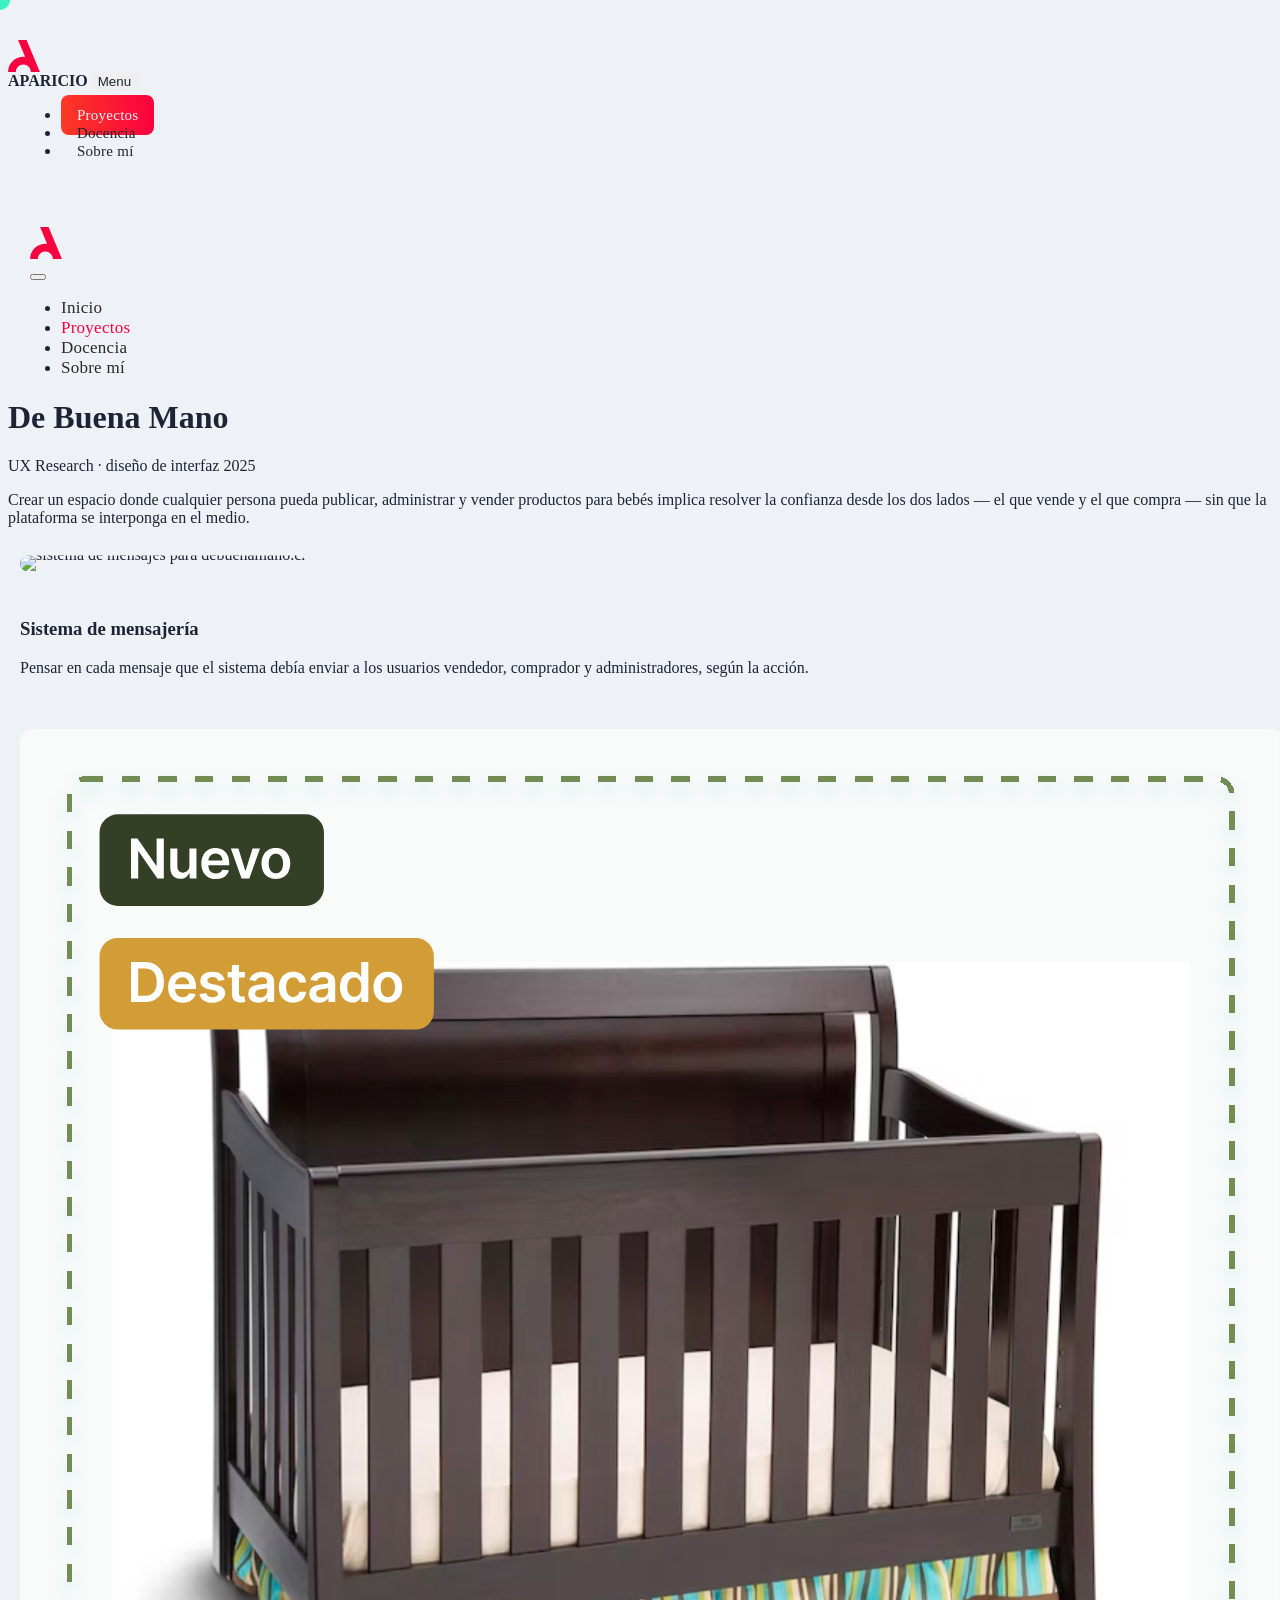
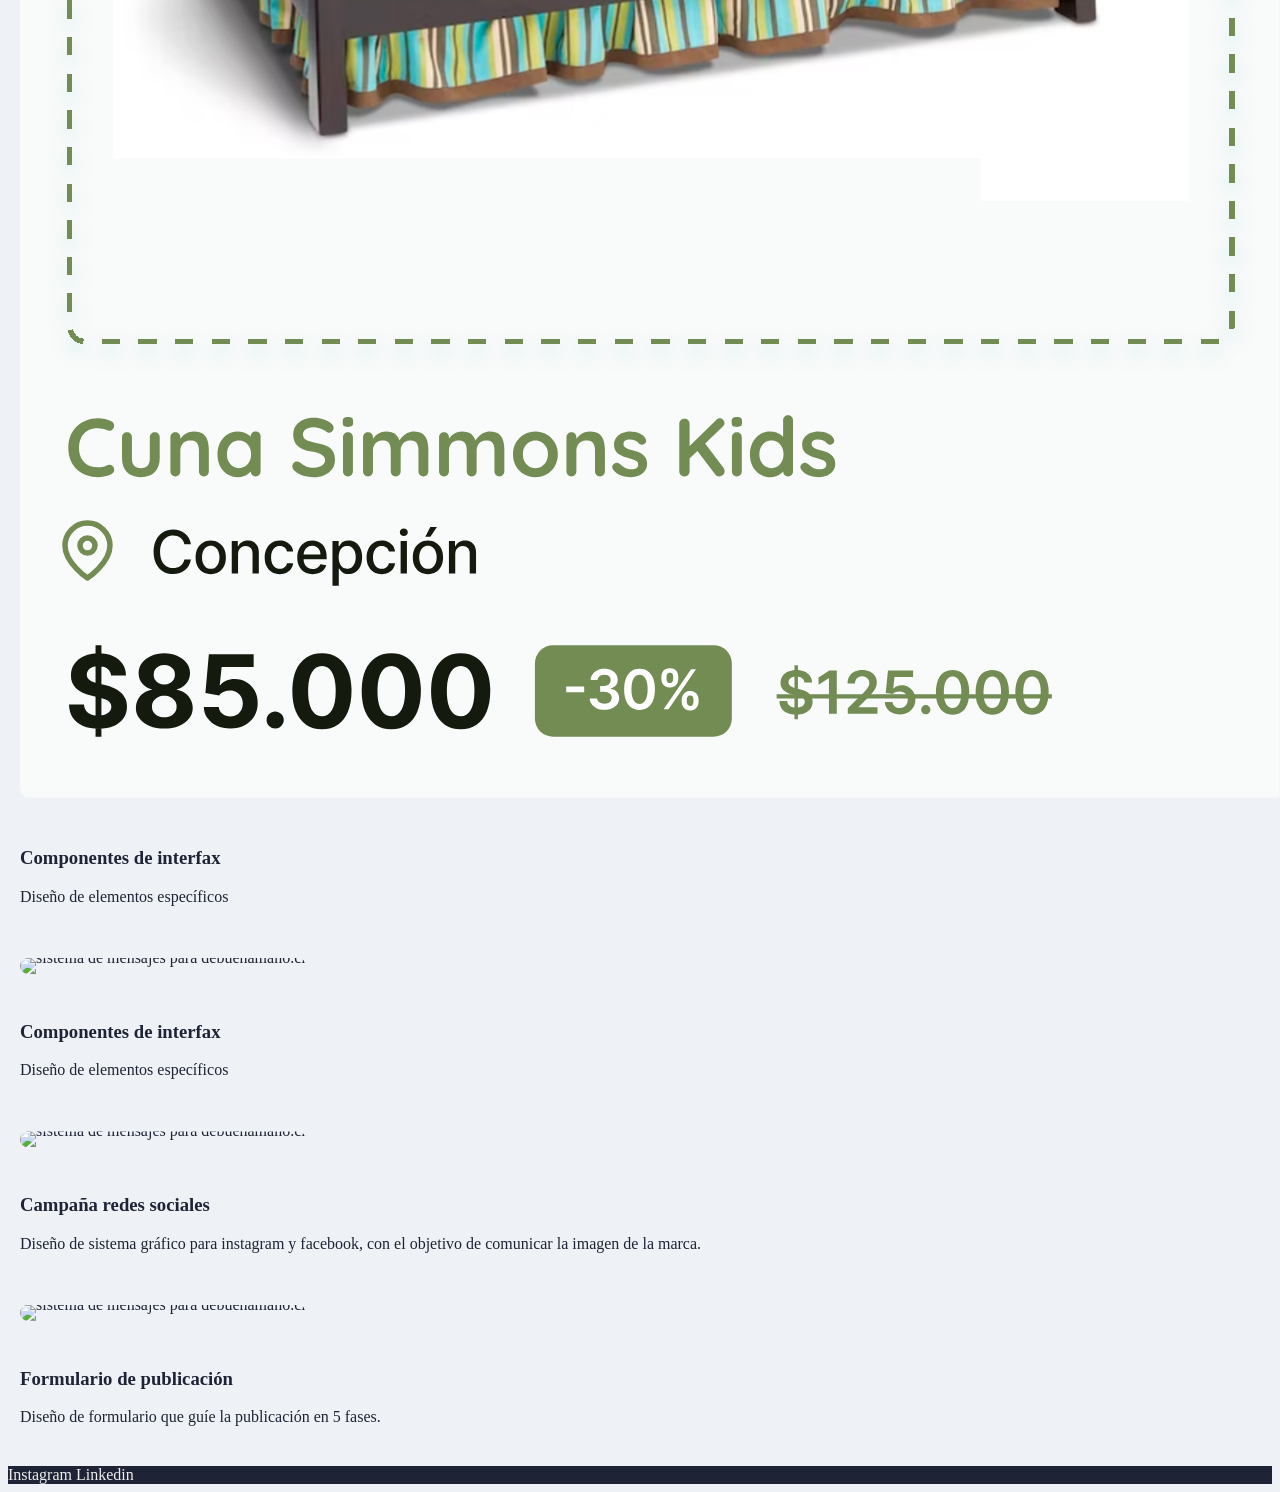
==== commit e1d808e3: "ahora si :D" ====
--- a/debuenamano.html
+++ b/debuenamano.html
@@ -1,163 +1,308 @@
 <!doctype html>
 <html lang="es">
-    <head>
-        <meta charset="utf-8">
-        <meta name="viewport" content="width=device-width, initial-scale=1">
-        <title>Aparicio</title>
-        <link rel="shortcut icon" href="asset/img/favicon.ico" type="image/x-icon">
-        <link rel="icon" href="asset/img/favicon.ico" type="image/x-icon">
-        <link rel="stylesheet" href="asset/css/bootstrap.css">
-        <link rel="stylesheet" href="asset/css/fonts.css">
-        <link rel="stylesheet" href="asset/css/aparicio.css">
-        <link href="https://unpkg.com/aos@2.3.1/dist/aos.css" rel="stylesheet">
-    </head>
-    <body>
-        <div class="cursor"></div>
-        
-            <header class="navbar navbar-expand-lg" id="main" tabindex="0" >
-                <nav class="container" aria-label="Menu principal">
-                    <a class="navbar-brand d-flex align-items-center gap-2" href="index.html">
-                        <svg id="aparicio" xmlns="http://www.w3.org/2000/svg" xmlns:i="http://ns.adobe.com/AdobeIllustrator/10.0/" version="1.1" viewBox="0 0 149.8 149.8">
-                            <path class="st0" d="M86.9.4h-39.8l32.7,78c-2.6-.3-5.3-.5-8-.5C32.4,78,.4,110,.4,149.4h36.5c0-19.3,15.5-34.9,34.9-34.9s34.9,15.6,34.9,34.9h42.7L86.9.4Z"/>
-                        </svg>
-                        <span class="fs-4">APARICIO</span>
-                    </a>
-                    <button class="navbar-toggler ms-auto" type="button" data-bs-toggle="offcanvas" data-bs-target="#offcanvasNavbar1" aria-controls="offcanvasNavbar" aria-label="Toggle navigation">
-                        <span class="fs-6 pe-1">Menu</span>
-                    </button>
-                    
-                    <div class="collapse navbar-collapse d-none d-lg-flex" id="navbar">
-                        <ul class="navbar-nav ms-auto">
-                            <li class="nav-item"><a class="nav-link active" href="proyectos.html">Proyectos</a></li>
-                            <li class="nav-item"><a class="nav-link" href="docencia.html">Docencia</a></li>
-                            <li class="nav-item"><a class="nav-link" href="sobre-mi.html">Sobre mí</a></li>
-                        </ul>
-                    </div>
-                </nav>
-            </header>
-
-            <div class="offcanvas offcanvas-start" tabindex="-1" id="offcanvasNavbar1" aria-labelledby="offcanvasNavbar1Label">
-                <div class="offcanvas-header">
-                    <span class="offcanvas-title" id="offcanvasNavbar1Label">
-                        <svg xmlns="http://www.w3.org/2000/svg" xmlns:i="http://ns.adobe.com/AdobeIllustrator/10.0/" version="1.1" viewBox="0 0 149.8 149.8">
-                            <path class="st0" d="M86.9.4h-39.8l32.7,78c-2.6-.3-5.3-.5-8-.5C32.4,78,.4,110,.4,149.4h36.5c0-19.3,15.5-34.9,34.9-34.9s34.9,15.6,34.9,34.9h42.7L86.9.4Z"/>
-                        </svg>
-                    </span>
-                    <button type="button" class="btn-close" data-bs-dismiss="offcanvas" aria-label="Cerrar"></button>
-                </div>
-                <div class="offcanvas-body">
-                    <ul class="navbar-nav justify-content-end flex-grow-1 pe-3">
-                        <li class="nav-item"><a class="nav-link" href="index.html">Inicio</a></li>
-                        <li class="nav-item"><a class="nav-link active" href="proyectos.html">Proyectos</a></li>
-                        <li class="nav-item"><a class="nav-link" href="docencia.html">Docencia</a></li>
-                        <li class="nav-item"><a class="nav-link" href="sobre-mi.html">Sobre mí</a></li>
-                    </ul>
-                </div>
+  <head>
+    <meta charset="utf-8" />
+    <meta name="viewport" content="width=device-width, initial-scale=1" />
+    <title>Aparicio</title>
+    <link
+      rel="shortcut icon"
+      href="asset/img/favicon.ico"
+      type="image/x-icon"
+    />
+    <link rel="icon" href="asset/img/favicon.ico" type="image/x-icon" />
+    <link rel="stylesheet" href="asset/css/bootstrap.css" />
+    <link href="https://unpkg.com/aos@2.3.1/dist/aos.css" rel="stylesheet" />
+    <link rel="stylesheet" href="asset/css/fonts.css" />
+    <link rel="stylesheet" href="asset/css/aparicio.css" />
+  </head>
+  <body>
+    <div id="cursor"></div>
+
+    <header class="navbar navbar-expand-lg" id="main" tabindex="0">
+      <nav class="container" aria-label="Menu principal">
+        <a
+          class="navbar-brand d-flex align-items-center gap-2"
+          href="index.html"
+        >
+          <svg
+            id="aparicio"
+            xmlns="http://www.w3.org/2000/svg"
+            xmlns:i="http://ns.adobe.com/AdobeIllustrator/10.0/"
+            version="1.1"
+            viewBox="0 0 149.8 149.8"
+          >
+            <path
+              class="st0"
+              d="M86.9.4h-39.8l32.7,78c-2.6-.3-5.3-.5-8-.5C32.4,78,.4,110,.4,149.4h36.5c0-19.3,15.5-34.9,34.9-34.9s34.9,15.6,34.9,34.9h42.7L86.9.4Z"
+            />
+          </svg>
+          <span class="fs-4">APARICIO</span>
+        </a>
+        <button
+          class="navbar-toggler ms-auto"
+          type="button"
+          data-bs-toggle="offcanvas"
+          data-bs-target="#offcanvasNavbar1"
+          aria-controls="offcanvasNavbar"
+          aria-label="Toggle navigation"
+        >
+          <span class="fs-6 pe-1">Menu</span>
+        </button>
+
+        <div class="collapse navbar-collapse d-none d-lg-flex" id="navbar">
+          <ul class="navbar-nav ms-auto">
+            <li class="nav-item">
+              <a class="nav-link active" href="proyectos.html">Proyectos</a>
+            </li>
+            <li class="nav-item">
+              <a class="nav-link" href="docencia.html">Docencia</a>
+            </li>
+            <li class="nav-item">
+              <a class="nav-link" href="sobre-mi.html">Sobre mí</a>
+            </li>
+          </ul>
+        </div>
+      </nav>
+    </header>
+
+    <div
+      class="offcanvas offcanvas-start"
+      tabindex="-1"
+      id="offcanvasNavbar1"
+      aria-labelledby="offcanvasNavbar1Label"
+    >
+      <div class="offcanvas-header">
+        <span class="offcanvas-title" id="offcanvasNavbar1Label">
+          <svg
+            xmlns="http://www.w3.org/2000/svg"
+            xmlns:i="http://ns.adobe.com/AdobeIllustrator/10.0/"
+            version="1.1"
+            viewBox="0 0 149.8 149.8"
+          >
+            <path
+              class="st0"
+              d="M86.9.4h-39.8l32.7,78c-2.6-.3-5.3-.5-8-.5C32.4,78,.4,110,.4,149.4h36.5c0-19.3,15.5-34.9,34.9-34.9s34.9,15.6,34.9,34.9h42.7L86.9.4Z"
+            />
+          </svg>
+        </span>
+        <button
+          type="button"
+          class="btn-close"
+          data-bs-dismiss="offcanvas"
+          aria-label="Cerrar"
+        ></button>
+      </div>
+      <div class="offcanvas-body">
+        <ul class="navbar-nav justify-content-end flex-grow-1 pe-3">
+          <li class="nav-item">
+            <a class="nav-link" href="index.html">Inicio</a>
+          </li>
+          <li class="nav-item">
+            <a class="nav-link active" href="proyectos.html">Proyectos</a>
+          </li>
+          <li class="nav-item">
+            <a class="nav-link" href="docencia.html">Docencia</a>
+          </li>
+          <li class="nav-item">
+            <a class="nav-link" href="sobre-mi.html">Sobre mí</a>
+          </li>
+        </ul>
+      </div>
+    </div>
+
+    <main data-scroll-container>
+      <div class="py-5 data-scroll-section">
+        <div class="container">
+          <div class="row d-flex">
+            <div
+              class="col-md-6 py-5"
+              data-aos="fade-down"
+              data-aos-delay="200"
+            >
+              <h1>De Buena Mano</h1>
+              <span class="text-small">UX Research · diseño de interfaz</span>
+              <span class="text-small">2025</span>
             </div>
-         
-       
-        
-
-        <main data-scroll-container>
-            <div class="py-5 data-scroll-section">
-                <div class="container">
-                    <div class="row d-flex">
-                        <div class="col-md-6 py-5" data-aos="fade-down" data-aos-delay="200">
-                            <h1>De Buena Mano</h1>
-                            <span class="text-small">UX Research · diseño de interfaz</span>
-                            <span class="text-small">2025</span>
-                        </div>
-                        <div class="col-md-6 py-5" data-aos="fade-down" data-aos-delay="200">
-                            <p class="text-lead">Crear un espacio donde cualquier persona pueda publicar, administrar y vender productos para bebés implica resolver la confianza desde los dos lados — el que vende y el que compra — sin que la plataforma se interponga en el medio.</p>
-                        </div>
-                    </div>
-                </div>
+            <div
+              class="col-md-6 py-5"
+              data-aos="fade-down"
+              data-aos-delay="200"
+            >
+              <p class="text-lead">
+                Crear un espacio donde cualquier persona pueda publicar,
+                administrar y vender productos para bebés implica resolver la
+                confianza desde los dos lados — el que vende y el que compra —
+                sin que la plataforma se interponga en el medio.
+              </p>
             </div>
-
-            <section class="my-5">
-                <div class="container">
-                    <div class="row">
-                        <div class="col-12">
-                            <div class="row">
-                                <div class="col-lg-5">
-                                    <div class="card">
-                                        <div class="img-wrapper">
-                                            <img src="asset/img/portafolio/debuenamano/mensajeria.svg" alt="sistema de mensajes para debuenamano.cl" class="img-fluid">
-                                        </div>
-                                        <div class="card-body">
-                                            <h3 class="text-label">Sistema de mensajería</h3>
-                                            <p class="text-small">Pensar en cada mensaje que el sistema debía enviar a los usuarios vendedor, comprador y administradores, según la acción.</p>
-                                        </div>  
-                                    </div>
-                                </div>
-                                <div class="col-lg-3">
-                                    <div class="card">
-                                        <div class="img-wrapper">
-                                            <img src="asset/img/portafolio/debuenamano/producto.svg" alt="sistema de mensajes para debuenamano.cl" class="img-fluid">
-                                        </div>
-                                        <div class="card-body">
-                                            <h3 class="text-label">Componentes de interfax</h3>
-                                            <p class="text-small">Diseño de elementos específicos</p>
-                                        </div>  
-                                    </div>
-                                </div>
-                                <div class="col-lg-4">
-                                    <div class="card">
-                                        <div class="img-wrapper">
-                                            <img src="asset/img/portafolio/debuenamano/despacho.svg" alt="sistema de mensajes para debuenamano.cl" class="img-fluid">
-                                        </div>
-                                        <div class="card-body">
-                                            <h3 class="text-label">Componentes de interfax</h3>
-                                            <p class="text-small">Diseño de elementos específicos</p>
-                                        </div>  
-                                    </div>
-                                </div>
-                            </div>
-                        </div>
-                    </div>
-                </div>
-            </section>    
-        </main>
-
-        <footer class="bg-negro-noise py-5">
-            <div class="container">
-                <div class="row">
-                    <div class="col-md-6">
-                        <nav class="nav">
-                            <a href="https://www.instagram.com/apariciodesign" class="nav-link" target="_blank" rel="noopener noreferrer">Instagram</a>
-                            <a href="https://www.linkedin.com/in/hey-aparicio" class="nav-link" target="_blank" rel="noopener noreferrer">Linkedin</a>
-                        </nav>
-                    </div>
-                </div>
+          </div>
+        </div>
+      </div>
+
+      <section class="my-5">
+        <div class="container">
+          <div class="row">
+            <div class="col-lg-10 offset-lg-1">
+              <div class="row" data-masonry='{"percentPosition": true }'>
+                <div class="col-lg-4 col-sm-6 mb-4">
+                  <div class="card">
+                    <div class="img-wrapper">
+                      <img
+                        src="asset/img/portafolio/debuenamano/mensajeria.svg"
+                        alt="sistema de mensajes para debuenamano.cl"
+                        class="img-fluid"
+                      />
+                    </div>
+                    <div class="card-body">
+                      <h3 class="text-label">Sistema de mensajería</h3>
+                      <p class="text-small">
+                        Pensar en cada mensaje que el sistema debía enviar a los
+                        usuarios vendedor, comprador y administradores, según la
+                        acción.
+                      </p>
+                    </div>
+                  </div>
+                </div>
+                <div class="col-lg-4 col-sm-6 mb-4">
+                  <div class="card">
+                    <div class="img-wrapper">
+                      <img
+                        src="asset/img/portafolio/debuenamano/producto.svg"
+                        alt="sistema de mensajes para debuenamano.cl"
+                        class="img-fluid"
+                      />
+                    </div>
+                    <div class="card-body">
+                      <h3 class="text-label">Componentes de interfax</h3>
+                      <p class="text-small">Diseño de elementos específicos</p>
+                    </div>
+                  </div>
+                </div>
+                <div class="col-lg-4 col-sm-6 mb-4">
+                  <div class="card">
+                    <div class="img-wrapper">
+                      <img
+                        src="asset/img/portafolio/debuenamano/despacho.svg"
+                        alt="sistema de mensajes para debuenamano.cl"
+                        class="img-fluid"
+                      />
+                    </div>
+                    <div class="card-body">
+                      <h3 class="text-label">Componentes de interfax</h3>
+                      <p class="text-small">Diseño de elementos específicos</p>
+                    </div>
+                  </div>
+                </div>
+                <div class="col-lg-4 col-sm-6 mb-4">
+                  <div class="card">
+                    <div class="img-wrapper">
+                      <img
+                        src="asset/img/portafolio/debuenamano/post.svg"
+                        alt="sistema de mensajes para debuenamano.cl"
+                        class="img-fluid"
+                      />
+                    </div>
+                    <div class="card-body">
+                      <h3 class="text-label">Campaña redes sociales</h3>
+                      <p class="text-small">
+                        Diseño de sistema gráfico para instagram y facebook, con
+                        el objetivo de comunicar la imagen de la marca.
+                      </p>
+                    </div>
+                  </div>
+                </div>
+                <div class="col-lg-4 col-sm-6 mb-4">
+                  <div class="card">
+                    <div class="img-wrapper">
+                      <img
+                        src="asset/img/portafolio/debuenamano/formulario.svg"
+                        alt="sistema de mensajes para debuenamano.cl"
+                        class="img-fluid"
+                      />
+                    </div>
+                    <div class="card-body">
+                      <h3 class="text-label">Formulario de publicación</h3>
+                      <p class="text-small">
+                        Diseño de formulario que guíe la publicación en 5 fases.
+                      </p>
+                    </div>
+                  </div>
+                </div>
+              </div>
             </div>
-        </footer>
-
-        
-        <script src="https://cdn.jsdelivr.net/npm/@popperjs/core@2.11.8/dist/umd/popper.min.js" integrity="sha384-I7E8VVD/ismYTF4hNIPjVp/Zjvgyol6VFvRkX/vR+Vc4jQkC+hVqc2pM8ODewa9r" crossorigin="anonymous"></script>
-        <script src="https://cdn.jsdelivr.net/npm/bootstrap@5.3.3/dist/js/bootstrap.min.js" integrity="sha384-0pUGZvbkm6XF6gxjEnlmuGrJXVbNuzT9qBBavbLwCsOGabYfZo0T0to5eqruptLy" crossorigin="anonymous"></script>
-        <script src="asset/js/aparicio.js"></script>
-        <script src="https://code.jquery.com/jquery-3.7.1.min.js" integrity="sha256-/JqT3SQfawRcv/BIHPThkBvs0OEvtFFmqPF/lYI/Cxo="crossorigin="anonymous"></script>
-        <script src="https://cdn.jsdelivr.net/npm/simple-parallax-js@5.3.0/dist/simpleParallax.min.js"></script>
-        <script src="asset/js/parallax.js"></script>
-        <script src="https://unpkg.com/aos@2.3.1/dist/aos.js"></script>
-        
-        <script>
-            AOS.init({
-              duration: 800, // values from 0 to 3000, with step 50ms
-            });
-        </script>
-        <!-- Añádelo justo antes del cierre de </body> -->
-        <script type="module">
-            import gsap from "https://cdn.skypack.dev/gsap@3.12.0";
-        
-            const UPDATE = ({ x, y }) => {
-            gsap.set(document.documentElement, {
-                "--x": gsap.utils.mapRange(0, window.innerWidth, -1, 1, x),
-                "--y": gsap.utils.mapRange(0, window.innerHeight, -1, 1, y)
-            });
-            };
-        
-            window.addEventListener("pointermove", UPDATE);
-        </script>
-    </body>
-</html>+          </div>
+        </div>
+      </section>
+    </main>
+
+    <footer class="bg-negro-noise py-5">
+      <div class="container">
+        <div class="row">
+          <div class="col-md-6">
+            <nav class="nav">
+              <a
+                href="https://www.instagram.com/apariciodesign"
+                class="nav-link"
+                target="_blank"
+                rel="noopener noreferrer"
+                >Instagram</a
+              >
+              <a
+                href="https://www.linkedin.com/in/hey-aparicio"
+                class="nav-link"
+                target="_blank"
+                rel="noopener noreferrer"
+                >Linkedin</a
+              >
+            </nav>
+          </div>
+        </div>
+      </div>
+    </footer>
+
+    <script
+      src="https://cdn.jsdelivr.net/npm/@popperjs/core@2.11.8/dist/umd/popper.min.js"
+      integrity="sha384-I7E8VVD/ismYTF4hNIPjVp/Zjvgyol6VFvRkX/vR+Vc4jQkC+hVqc2pM8ODewa9r"
+      crossorigin="anonymous"
+    ></script>
+    <script
+      src="https://cdn.jsdelivr.net/npm/bootstrap@5.3.3/dist/js/bootstrap.min.js"
+      integrity="sha384-0pUGZvbkm6XF6gxjEnlmuGrJXVbNuzT9qBBavbLwCsOGabYfZo0T0to5eqruptLy"
+      crossorigin="anonymous"
+    ></script>
+    <script src="asset/js/aparicio.js"></script>
+    <script
+      src="https://code.jquery.com/jquery-3.7.1.min.js"
+      integrity="sha256-/JqT3SQfawRcv/BIHPThkBvs0OEvtFFmqPF/lYI/Cxo="
+      crossorigin="anonymous"
+    ></script>
+    <script src="https://cdn.jsdelivr.net/npm/simple-parallax-js@5.3.0/dist/simpleParallax.min.js"></script>
+    <script src="asset/js/parallax.js"></script>
+    <script src="https://unpkg.com/aos@2.3.1/dist/aos.js"></script>
+    <script
+      src="https://cdn.jsdelivr.net/npm/masonry-layout@4.2.2/dist/masonry.pkgd.min.js"
+      integrity="sha384-GNFwBvfVxBkLMJpYMOABq3c+d3KnQxudP/mGPkzpZSTYykLBNsZEnG2D9G/X/+7D"
+      crossorigin="anonymous"
+      async
+    ></script>
+
+    <script>
+      AOS.init({
+        duration: 800, // values from 0 to 3000, with step 50ms
+      });
+    </script>
+    <!-- Añádelo justo antes del cierre de </body> -->
+    <script type="module">
+      import gsap from "https://cdn.skypack.dev/gsap@3.12.0";
+
+      const UPDATE = ({ x, y }) => {
+        gsap.set(document.documentElement, {
+          "--x": gsap.utils.mapRange(0, window.innerWidth, -1, 1, x),
+          "--y": gsap.utils.mapRange(0, window.innerHeight, -1, 1, y),
+        });
+      };
+
+      window.addEventListener("pointermove", UPDATE);
+    </script>
+  </body>
+</html>
--- a/asset/css/aparicio.css
+++ b/asset/css/aparicio.css
@@ -1,64 +1,105 @@
-/* ==========================================================
-   ÍNDICE DE CONTENIDOS
-   ==========================================================
-
-   1. Variables
-   2. Elementos base (html, body, a, p)
-   3. Utilidades generales
-   4. Navegación (navbar, toggler, offcanvas)
-   5. Hero (título y sección principal)
-   6. Logo y branding
-   7. Layout y fondos
-   8. Imágenes y overlays
-   9. Textos animados y efectos
-  10. Tarjetas y zoom
-  11. Asignaturas (bloques informativos)
-  12. Cursor personalizado
-  13. Selección de texto
-  14. Medias queries (Responsive)
-  15. Animaciones (Keyframes)
-
-========================================================== */
-
-/* 1. VARIABLES Y TIPOGRAFÍAS */
+/* ============================================================
+   MAIN.CSS — heyaparicio.github.io
+   Orden: Base → Utilidades → Componentes → Animaciones → Responsive
+   Al final: reglas para mover a fonts.css
+   ============================================================ */
 :root {
-  --bs-font-principal: "Ubuntu", system-ui, -apple-system, "Segoe UI", Roboto, "Helvetica Neue", Arial, "Noto Sans", sans-serif, "Apple Color Emoji", "Segoe UI Emoji", "Segoe UI Symbol", "Noto Color Emoji";
-  --bs-font-parrafo: "Inter Tight", system-ui, -apple-system, "Segoe UI", Roboto, "Helvetica Neue", Arial, "Noto Sans", sans-serif, "Apple Color Emoji", "Segoe UI Emoji", "Segoe UI Symbol", "Noto Color Emoji";
-  --bs-font-monospace: SFMono-Regular, Menlo, Monaco, Consolas, "Liberation Mono", "Courier New", monospace;
-  --bs-gradient: linear-gradient(180deg, rgba(255, 255, 255, 0.15), rgba(255, 255, 255, 0));
-  --bs-body-font-family: var(--bs-font-sans-serif);
-  --bs-body-font-size: 1rem;
-
   /* Paleta cromática */
   --color-bg:        #D2D9E7;
   --color-surface:   #EEF1F6;
   --color-text-base: #1E2435;
   --color-text-sec:  #4A5568;
   --color-accent:    #FB0040;
-}
-
-::selection { color: #fff; background-color: rgba(64, 209, 192, 0.8); }
-::-moz-selection { color: #fff; background-color: rgba(64, 208, 192, 0.8); }
-
-
-/* 2. ELEMENTOS BASE */
-html, body { color: #1E2435; background-color: #EEF1F6; font-family: var(--bs-font-principal); }
-
-
-a, button { text-decoration: none; transition: 0.35s; }
+  --easing: cubic-bezier(0.165, 0.84, 0.44, 1);
+}
+
+
+/* ============================================================
+   1. SELECCIÓN
+   ============================================================ */
+
+::selection       { color: #fff; background-color: rgba(64, 209, 192, 0.8); }
+::-moz-selection  { color: #fff; background-color: rgba(64, 208, 192, 0.8); }
+
+
+/* ============================================================
+   2. BASE
+   ============================================================ */
+
+html, body {
+  color: #1E2435;
+  background-color: #EEF1F6;
+  cursor: none;
+}
+
+a, button, .boton {
+  text-decoration: none;
+  transition: background-color 0.3s, color 0.3s;
+  cursor: none;
+}
+
+
+/* ============================================================
+   3. UTILIDADES DE ESPACIADO
+   ============================================================ */
+
+.my-6 { margin-top: 10rem !important;   margin-bottom: 10rem !important; }
+.py-6 { padding-top: 10rem !important;  padding-bottom: 10rem !important; }
+.mt-6 { margin-top: 10rem !important; }
+.mb-6 { margin-bottom: 10rem !important; }
+.pt-6 { padding-top: 10rem !important; }
+.pb-6 { padding-bottom: 10rem !important; }
+
+
+/* ============================================================
+   4. UTILIDADES DE COLOR Y FORMA
+   ============================================================ */
+
+.br { border-radius: 26px; }
+
+.bg-gris        { background: linear-gradient(45deg, #FaFaFa, #F7F7F7); border-radius: 20px; }
+.bg-negro       { background: linear-gradient(45deg, #1E2435, #202020); border-radius: 20px 20px 0 0; }
+.bg-negro-noise { background-color: #1E2435; background-image: url(../img/noise.png); }
+
+.dots {
+  --dot-bg:    var(--color-surface);
+  --dot-color: var(--color-text-base);
+  --dot-size:  1.3px;
+  --dot-space: 23px;
+  background:
+    linear-gradient(90deg, var(--dot-bg) calc(var(--dot-space) - var(--dot-size)), transparent 1%)
+      center / var(--dot-space) var(--dot-space),
+    linear-gradient(var(--dot-bg) calc(var(--dot-space) - var(--dot-size)), transparent 1%)
+      center / var(--dot-space) var(--dot-space),
+    var(--dot-color);
+}
+
+
+/* ============================================================
+   5. BOTONES
+   ============================================================ */
+
+.boton-enlace {
+  display: inline-block;
+  padding: 14px 28px;
+  background-color: transparent;
+  color: var(--color-text-sec);
+  text-decoration: none;
+  font-size: 16px;
+  font-weight: 500;
+}
+.boton-enlace:hover { color: var(--color-accent); }
 
 .boton {
   display: inline-block;
-  padding: 16px 32px;
+  padding: 14px 28px;
   background-color: var(--color-text-sec);
   color: var(--color-surface);
   text-decoration: none;
   border-radius: 8px;
   font-size: 16px;
-  font-weight: 400;
-  transition: background-color 0.3s, color 0.3s;
-}
-
+  font-weight: 500;
+}
 .boton:hover {
   background-color: var(--color-accent);
   color: var(--color-surface);
@@ -78,92 +119,13 @@
   transition: background-color 0.3s, color 0.3s;
 }
 
-p {
-  font-family: var(--bs-font-parrafo);
-  font-size: 1.1rem;
-  font-weight: 300;
-  line-height: 155%;
-  letter-spacing: 0.25px;
-}
-
-.monospace {
-  font-family: var(--bs-font-monospace);
-  font-weight: 400;
-  line-height: 155%;
-  letter-spacing: 0.25px;
-}
-
-/* 3. UTILIDADES GENERALES */
-
-.card { border-radius: 26px; border: none; }
-.card .card-body { padding: 12px 12px 24px 12px; }
-.card .img-wrapper {
-  width: 100%;
-  padding: 12px;
-  border-radius: 14px;
-  overflow: hidden;   /* Esto es la clave */
-  display: inline-block; /* o block, según tu layout */
-  line-height: 0;    /* Elimina espacio fantasma debajo del img */
-}
-.card .img-wrapper img {
-  clip-path: inset(0 round 14px);
-  width: 100%;
-  height: auto;
-}
-
-
-article { position: relative; width: 100%; overflow: hidden; height: 80vh; }
-
-/* Capa base que define altura */
-article > img.layer-1 {
-  width: 100%;
-  height: auto;
-  object-fit: cover;
-  object-position: calc(-50% + (var(--x) * 30px)) calc(43% + (var(--y) * -20px));
-  filter: saturate(1.5) brightness(0.9);
-  display: block;
-  position: relative; /* importante: esta define el alto */
-  z-index: 1;
-}
-
-/* Las otras capas se superponen */
-article > img.layer-2,
-article > img.layer-3,
-article > img.layer-4 {
-  position: absolute;
-  top: 0;
-  left: 0;
-  width: 100%;
-  height: 100%;
-  object-fit: cover;
-  user-select: none;
-  pointer-events: none;
-}
-
-article > img.layer-2 {
-  object-position: calc(-50% + (var(--x) * 40px)) calc(43% + (var(--y) * -40px));
-  z-index: 2;
-}
-
-article > img.layer-3 {
-  object-position: calc(-50% + (var(--x) * 20px)) calc(43% + (var(--y) * -10px));
-  z-index: 3;
-}
-
-article > img.layer-4 {
-  object-position: calc(-50% + (var(--x) * 10px)) calc(43% + (var(--y) * -5px));
-  z-index: 4;
-}
-
-.offcanvas-header { padding-top: 40.600px; padding-left: 22px;  }
-.btn-close, .offcanvas-title, .offcanvas-body a.nav-link { color: #292929; }
-.offcanvas-title { font-size: 1.25rem; }
-
-
-.card-title a { font-weight: 800; margin-bottom: 12px; color: #292929; }
-.card-title a:hover, .card:hover .card-title a, .offcanvas-body a.nav-link:hover, h2 a:hover { color:#FB0040!important; }
-
-.cursor {
+
+/* ============================================================
+   6. CURSOR PERSONALIZADO
+   ============================================================ */
+
+/* --- CURSOR --- */
+#cursor {
   position: fixed;
   top: 0;
   left: 0;
@@ -175,30 +137,42 @@
   mix-blend-mode: difference;
   z-index: 9999;
   transform: translate(-50%, -50%);
-  transition: transform 0.15s ease;
-}
-
-  
-#main { margin-top: 20px; padding-top: 1.6rem; }
-#main nav .navbar-brand span { color: #1E2435; font-weight: 600;}
-#navbar .navbar-nav .nav-link { font-size: 15px; font-weight: 500; color: #1E2435; padding: 12px 16px; background-color: transparent; border-radius: 8px; }
-#navbar .navbar-nav .nav-link:hover, footer .nav .nav-link:hover, #main nav .navbar.fixed-top .nav-link:hover, #navbar .navbar-nav .nav-link.active { background: #FC3A23;
-background: linear-gradient(87deg, rgba(252, 58, 35, 1) 0%, rgba(251, 0, 64, 1) 100%); color: #EEF1F6!important; }
-#navbar .navbar-nav .nav-item { margin-left: 13px; }
-
-
-#mainNavbar .navbar-nav .nav-link { font-size: 15px; font-weight: 500; color: #EEF1F6; padding: 12px 16px; background-color: transparent; border-radius: 8px; }
-#mainNavbar .navbar-nav .nav-link:hover, #mainNavbar nav .navbar.fixed-top .nav-link:hover, #mainNavbar .navbar-nav .nav-link.active { background: #FC3A23;
-background: linear-gradient(87deg, rgba(252, 58, 35, 1) 0%, rgba(251, 0, 64, 1) 100%); color: #EEF1F6!important; }
-
-#mainNavbar .navbar-brand span { color: #EEF1F6; font-weight: 600; }
-.navbar-brand svg, .offcanvas-title svg { width: 32px; max-width: 32px; height: auto; fill: #FB0040; display: block; }
-
-
-.navbar{ background: transparent; transition: top 0.3s ease; transition: transform 0.4s ease-in-out, opacity 0.4s ease-in-out; will-change: transform, opacity; z-index: 1030;}
-.header-bg-gris .navbar { padding-top: 1.6rem; padding-bottom: 0; }
-.header-bg-gris-single .navbar { padding-top: 1.6rem; padding-bottom: 1.6rem; }
-.navbar-nav .nav-link { color: #EEF1F6; font-family: var(--bs-font-parrafo); font-weight: 400; font-size: 17px; letter-spacing: .25px; }
+  /* ✅ Solo animar tamaño, nunca transform */
+  transition: width 0.3s ease, height 0.3s ease;
+}
+
+#cursor.magnet {
+  width: 90px;
+  height: 90px;
+  background: transparent;
+  border: 1px solid var(--color-accent);
+  backdrop-filter: blur(0px);
+  /* Performance fix */
+}
+
+#cursor.magnet::after {
+  content: "";
+  position: absolute;
+  top: 50%;
+  left: 50%;
+  transform: translate(-50%, -50%);
+  width: 10px;
+  height: 10px;
+  background: var(--color-accent);
+  border-radius: 50%;
+}
+
+
+/* ============================================================
+   7. NAVEGACIÓN
+   ============================================================ */
+
+.navbar {
+  background: transparent;
+  transition: transform 0.4s ease-in-out, opacity 0.4s ease-in-out;
+  will-change: transform, opacity;
+  z-index: 1030;
+}
 
 .navbar.nav-hide {
   transform: translateY(-100%);
@@ -221,410 +195,267 @@
   margin: 20px 20px 0 20px;
 }
 
-.navbar.fixed-top .nav-link, .navbar.fixed-top .navbar-brand span, .navbar.fixed-top .navbar-toggler { color: #1E2435; }
-
-.nav-link:hover, footer .nav .nav-link:hover, .navbar.fixed-top .nav-link:hover { color: #FB0040; }
-.nav-link.active { color: #FB0040!important; }
-.nav-item { margin-left: 13px; }
-
-.navbar-toggler:focus:not(:focus-visible), .btn-close:focus:not(:focus-visible) {
+.navbar.fixed-top .nav-link,
+.navbar.fixed-top .navbar-brand span,
+.navbar.fixed-top .navbar-toggler { color: #1E2435; }
+
+.navbar-toggler:focus:not(:focus-visible),
+.btn-close:focus:not(:focus-visible) {
   outline: none;
   box-shadow: none;
 }
-.navbar-toggler { border: none; color: #1E2435; }
-
-.hero-titulo { font-size: 4rem; font-family: var(--bs-font-titular); font-weight: 300; color: #eee; }
-.hero-titulo b { font-weight: 600 }
-
-.header-bg-gris { background-color: #1E2435; background-image: url(../img/noise.png); border-radius: 20px; margin: 20px; height: calc(100vh - 40px);}
-.header-bg-gris-single { background-color: #1E2435; background-image: url(../img/noise.png); border-radius: 20px; margin: 20px;}
-.bg-gris { background: linear-gradient(45deg, #FaFaFa, #F7F7F7); border-radius: 20px; }
-.bg-negro { background: linear-gradient(45deg, #1E2435, #202020); border-radius: 20px 20px 0 0; }
-.bg-negro-noise { background-color: #1E2435; background-image: url(../img/noise.png);}
-
-.hero { min-height: 80vh; display: flex; align-items: center; }
-
-footer .nav .nav-link { color: #eee; }
-
-
-.dots {
-  --dot-bg: var(--color-surface);
-  --dot-color: var(--color-text-base);
-  --dot-size: 1.3px;
-  --dot-space: 23px;
-	background:
-		linear-gradient(90deg, var(--dot-bg) calc(var(--dot-space) - var(--dot-size)), transparent 1%) center / var(--dot-space) var(--dot-space),
-		linear-gradient(var(--dot-bg) calc(var(--dot-space) - var(--dot-size)), transparent 1%) center / var(--dot-space) var(--dot-space),
-		var(--dot-color);
-}
-
-.image-noise {
+
+.navbar-brand svg,
+.offcanvas-title svg {
+  width: 32px;
+  max-width: 32px;
+  height: auto;
+  fill: #FB0040;
+  display: block;
+}
+
+/* Navbar — variante clara (#main) */
+#main { margin-top: 30px; }
+#main nav { padding-top: 10px; padding-bottom: 10px; }
+#main nav .navbar-brand span { color: #1E2435; font-weight: 600; }
+
+#navbar .navbar-nav .nav-link {
+  font-size: 15px;
+  font-weight: 500;
+  color: #1E2435;
+  padding: 12px 16px;
+  background-color: transparent;
+  border-radius: 8px;
+}
+#navbar .navbar-nav .nav-link:hover,
+#navbar .navbar-nav .nav-link.active {
+  background: linear-gradient(87deg, rgba(252, 58, 35, 1) 0%, rgba(251, 0, 64, 1) 100%);
+  color: #EEF1F6 !important;
+}
+#navbar .navbar-nav .nav-item { margin-left: 13px; }
+
+/* Navbar — variante oscura (#mainNavbar) */
+#mainNavbar nav { padding-top: 10px; padding-bottom: 10px; }
+#mainNavbar .navbar-brand span { color: #EEF1F6; font-weight: 600; }
+#mainNavbar .navbar-toggler { border: none; color: #EEF1F6; }
+
+#mainNavbar .navbar-nav .nav-link {
+  font-size: 15px;
+  font-weight: 500;
+  color: #EEF1F6;
+  padding: 12px 16px;
+  background-color: transparent;
+  border-radius: 8px;
+}
+#mainNavbar .navbar-nav .nav-link:hover,
+#mainNavbar .navbar-nav .nav-link.active {
+  background: linear-gradient(87deg, rgba(252, 58, 35, 1) 0%, rgba(251, 0, 64, 1) 100%);
+  color: #EEF1F6 !important;
+}
+
+/* Nav — reglas globales compartidas */
+.navbar-nav .nav-link {
+  color: #EEF1F6;
+  font-family: var(--font-body);
+  font-weight: 400;
+  font-size: 17px;
+  letter-spacing: 0.25px;
+}
+.nav-link:hover,
+footer .nav .nav-link:hover,
+.navbar.fixed-top .nav-link:hover,
+h2 a:hover,
+h3 a:hover  { color: #FB0040; }
+.nav-link.active { color: #FB0040 !important; }
+.nav-item { margin-left: 13px; }
+
+#main .navbar-toggler { border: none; color: #1E2435; }
+
+
+/* ============================================================
+   8. OFFCANVAS
+   ============================================================ */
+
+.offcanvas-header { padding-top: 40.6px; padding-left: 22px; }
+
+.btn-close,
+.offcanvas-title,
+.offcanvas-body a.nav-link { color: #292929; }
+
+.offcanvas-title { font-size: 1.25rem; }
+
+.offcanvas-body a.nav-link:hover { color: #FB0040 !important; }
+
+
+/* ============================================================
+   9. HEADER / HERO
+   ============================================================ */
+
+.header-bg-gris {
+  background-color: #1E2435;
+  background-image: url(../img/noise.png);
+  border-radius: 20px;
+  margin: 20px;
+  height: calc(100vh - 40px);
+  padding-top: 10px;
+}
+
+.header-bg-gris .navbar { padding-top: 1.6rem; padding-bottom: 1.6rem; }
+.header-bg-gris .navbar.fixed-top { margin-top: 30px !important; }
+.header-bg-gris .navbar.fixed-top.scrolled { background: #1e2435d0 !important; }
+
+.header-bg-gris-single {
+  background-color: #1E2435;
+  background-image: url(../img/noise.png);
+  border-radius: 20px;
+  margin: 20px;
+}
+
+.hero {
+  min-height: 80vh;
+  display: flex;
+  align-items: center;
+}
+
+
+/* ============================================================
+   10. SPACER (banda tipográfica)
+   ============================================================ */
+
+.spacer {
+  width: 100vw;
+  height: 30vh;
+  background-color: var(--color-text-sec);
+  display: flex;
+  justify-content: center;
+  align-items: center;
+  overflow: hidden;
+  text-transform: uppercase;
+  text-align: center;
+}
+
+.spacer > span {
+  position: absolute;
+  color: transparent;
+  width: 500vw;
+  font-size: 5em;
+  font-weight: 900;
+  font-family: var(--font-display);
+  -webkit-text-stroke-width: 1px;
+  -webkit-text-stroke-color: var(--color-bg);
+}
+
+
+/* ============================================================
+   11. CARDS
+   ============================================================ */
+
+.card { border-radius: 26px; border: none; }
+.card .card-body { padding: 12px 12px 24px 12px; }
+
+.card .img-wrapper {
+  width: 100%;
+  padding: 12px;
+  border-radius: 14px;
+  overflow: hidden;
+  display: inline-block;
+  line-height: 0;
+}
+.card .img-wrapper img {
+  clip-path: inset(0 round 14px);
+  width: 100%;
+  height: auto;
+}
+
+.card-title a { font-weight: 800; margin-bottom: 12px; color: #292929; }
+.card-title a:hover,
+.card:hover .card-title a { color: #FB0040 !important; }
+
+.card-img-container {
   position: relative;
+  overflow: hidden;
+  border-radius: 22px;
+  width: 100%;
+  border: 16px solid #1E2435;
+}
+
+.img-zoom {
+  transition: transform 0.4s ease-in-out;
+  width: auto;
+  height: 100%;
+}
+.img-zoom:hover { transform: scale(1.1); }
+
+
+/* ============================================================
+   12. IMÁGENES Y CAPAS PARALLAX
+   ============================================================ */
+
+/* --- Parallax con mouse (article) --- */
+
+.article {
+  position: relative;
+  width: 100%;
+  overflow: hidden;
+}
+
+.article article {
+  position: relative;
+  width: 100%;
+  overflow: hidden;
+  height: 80vh;
+}
+
+article > img.layer-1 {
+  width: 100%;
+  height: auto;
+  object-fit: cover;
+  object-position: calc(-50% + (var(--x) * 30px)) calc(43% + (var(--y) * -20px));
+  filter: saturate(1.5) brightness(0.9);
   display: block;
-}
-
-.main-image {
-  display: block;
-  width: 100%;
-  height: auto;
-
-}
-
-.noise-overlay {
+  position: relative;
+  z-index: 1;
+}
+
+article > img.layer-2,
+article > img.layer-3,
+article > img.layer-4 {
   position: absolute;
-  width: 100%;
   top: 0;
   left: 0;
-  right: 0;
-  bottom: 0;
-  pointer-events: none; /* Permitir interacciones con la imagen */
-  transition: opacity 0.5s ease; /* Transición suave para el efecto hover */
-}
-
-/* Ocurre al hacer hover sobre la imagen */
-.card-img-container:hover .noise-overlay {
-  opacity: 0; /* Ocultar el ruido */
-}
-
-.image-group {
-  margin: 100px 0;
-  margin-bottom: 100vh;
-  padding: 0 30px;
-}
-
-.overlapping-images {
-  padding-top: 91.746%;
-  position: relative;
-}
-
-
-.image {
-  width: 78.73%;
-  overflow: hidden;
-  position: absolute;
-}
-
-
-
-.img {
-  width: 100%;
-  display: block;
-}
-.image.back-image {
-  left: 0;
-  bottom: 0;
-  transform: translate(0, -17.5%);
-}
-.image.front-image {
-  right: 0;
-  top: 0;
-  transform: translate(0, 20%);
-}
-
-
-.image-wrapper {
-  transform: scale(1.2);
-}
-
-.img-parallax { width: 100%; }
-.one {
+  width: 100%;
+  height: 100%;
+  object-fit: cover;
+  user-select: none;
+  pointer-events: none;
+}
+
+article > img.layer-2 {
+  object-position: calc(-50% + (var(--x) * 40px)) calc(43% + (var(--y) * -40px));
+  z-index: 2;
+}
+article > img.layer-3 {
+  object-position: calc(-50% + (var(--x) * 20px)) calc(43% + (var(--y) * -10px));
+  z-index: 3;
+}
+article > img.layer-4 {
+  object-position: calc(-50% + (var(--x) * 10px)) calc(43% + (var(--y) * -5px));
   z-index: 4;
 }
-.one a img { width: 100%;
-  height: auto;
-  display: block; }
-
-/* TEXT ROTATE *********************************************************************/
-/* Hacer que el contenedor no desborde y sea responsive */
-.rotating-text {
-  position: relative;
-  max-width: 100%;
-  color: #eee;
-}
-
-.rotating-text p:first-child{
-  margin-right: 10px;
-}
-
-/* Asegurar que el texto animado no se salga */
-.rotating-text p {
-  font-size: 3rem;
-  display: inline-flex;
-  flex-wrap: wrap;
-  gap: 0.25rem;
-  max-width: 100%;
-  line-height: 1.2;
-  vertical-align: top;
-  font-weight: 200;
-}
-
-/* Ajustar tamaño y comportamiento de las palabras */
-.rotating-text p .word {
-  white-space: nowrap;
-  font-size: inherit;
-  max-width: 100%;
-  text-overflow: ellipsis;
-  overflow: hidden;
-  position: absolute;
-  display: flex;
-  opacity: 0;
-  color: #FB0040;
-}
-
-.rotating-text p .word .letter {
-  transform-origin: center center 25px;
-}
-.rotating-text p .word .letter.out {
-  transform: rotateX(90deg);
-  transition: 0.32s cubic-bezier(0.6, 0, 0.7, 0.2);
-}
-.rotating-text p .word .letter.in {
-  transition: 0.38s ease;
-}
-.rotating-text p .word .letter.behind {
-  transform: rotateX(-90deg);
-}
-
-
-.card-img-container {
-  position: relative;
-  overflow: hidden; /* Asegura que la imagen no se salga del contenedor */
-  border-radius: 22px;
-  width: 100%;
-  border: 16px solid #1E2435;
-}
-
-.img-zoom {
-  transition: transform 0.4s ease-in-out; /* Transición suave */
-  width: auto; /* Asegura que la imagen ocupe el ancho completo del contenedor */
-  height: 100%;
-}
-
-.img-zoom:hover {
-  transform: scale(1.1); /* Zoom in al pasar el mouse */
-}
-
-
-/* RESPONSIVE **********************************************************************/
-
-@media screen and (min-width: 768px) {
-  
-  .overlapping-images { padding-top: 46.03%; }
-  .image { width: 50%; }
-  .image.front-image { width: 57.14%; }
-  .image-group { padding: 0 90px; }
-
-}
-
-@media (max-width: 768px) {
-
-  .hero-titulo { font-size: 2.9rem; }
-  .hero { padding-top: 80px; }
-  .article { position: relative; width: 100%; height: 50vh; overflow: hidden;} 
-  .header-bg-gris, .navbar.fixed-top { margin: 10px;}
-  .navbar.fixed-top.scrolled  { margin: 10px 10px 0 10px; }
-
-
-  .rotating-text p {
-    font-size: 1.6rem;
-    display: inline-flex;
-    flex-wrap: wrap;
-    gap: 0.25rem;
-    max-width: 100%;
-    line-height: 1.2;
-    vertical-align: top;
-    font-weight: 200;
-  }
-  .navbar {
-    transition: transform 0.3s ease, opacity 0.3s ease;
-  }
-
-  .card-img-container {
-  border-radius: 16px; 
-  border: 10px solid #1E2435;
-}
-
-
-}
-
-
-/* Mira+ ************************************************+*/
-
-.asignatura {
-  padding: 5px 8px;
-  font-size: 13px;
-  color: #000;
-  margin-bottom: .5rem;
-  background-color: #eee;
-  border-left: 4px solid #000;
-}
-
-.asignatura .asignatura-titulo {
-  display: block;
-  margin-bottom: 20px;
-  width: 90%;
-  font-weight: 400;
-  line-height: 130%;
-}
-
-.asignatura .asignatura-titulo.lista-asignatura {
-  margin-bottom: 10px;
-}
-
-.asignatura .asignatura-codigo {
-  font-size: 11px;
-  text-transform: uppercase;
-  position: relative;
-}
-
-.asignatura .asignatura-creditos {
-  font-size: 11px;
-  position: relative;
-}
-
-.asignatura .asignatura-creditos::before {
-  font-family: "Font Awesome 5 Free";
-  content: "\f005";
-  font-weight: 900;
-  font-size: 10px;
-  display: inline-block;
-  margin-right: 3px;
-}
-
-.asignatura.asignatura-clave .asignatura-codigo::before {
-  font-family: "Font Awesome 5 Free";
-  content: "\f084";
-  font-weight: 900;
-  font-size: 10px;
-  display: inline-block;
-  margin-right: 5px;
-}
-
-.asignatura-aprobada {
-  border-left: 4px solid #19B745;
-}
-
-.asignatura-aprobada .asignatura-creditos::before {
-  color: #19B745;
-}
-
-.asignatura-aprobada .asignatura-codigo::before {
-  color: #19B745;
-}
-
-.asignatura-en-curso {
-  border-left: 4px solid #FFB800;
-}
-
-.asignatura-en-curso .asignatura-creditos::before {
-  color: #FFB800;
-}
-
-.asignatura-en-curso .asignatura-codigo::before {
-  color: #FFB800;
-}
-
-.asignatura-disponible {
-  background-color: #d9d9d9;
-  border-left: 4px solid #999;
-  position: relative;
-  z-index: 0;
-}
-
-.asignatura-disponible .asignatura-creditos::before {
-  color: #999;
-  font-weight: 400;
-}
-
-.asignatura-disponible .asignatura-codigo::before {
-  color: #999;
-}
-
-.asignatura-disponible.seleccionar-asignatura {
-  border-left-color: #5843BE;
-}
-
-.asignatura-disponible.seleccionar-asignatura .asignatura-fecha {
-  background-color: #5843BE;
-}
-
-.asignatura-disponible.seleccionar-asignatura .asignatura-codigo::before {
-  color: #5843BE;
-}
-
-.asignatura-disponible.seleccionar-asignatura .asignatura-creditos::before {
-  color: #5843BE;
-  font-weight: 900;
-}
-
-.asignatura-disponible.temporada-extraordinaria {
-  border-left-color: #BE4343;
-}
-
-.asignatura-disponible.temporada-extraordinaria .asignatura-fecha {
-  background-color: #BE4343;
-}
-
-.asignatura-disponible.temporada-extraordinaria .asignatura-codigo::before {
-  color: #BE4343;
-}
-
-.asignatura-disponible.temporada-extraordinaria .asignatura-creditos::before {
-  color: #BE4343;
-  font-weight: 900;
-}
-
-.asignatura-disponible.seleccionada::before {
-  position: absolute;
-  right: -5px;
-  top: -5px;
-  font-family: "Font Awesome 5 Free";
-  content: "\f00c";
-  font-weight: 900;
-  color: #FFB800;
-  width: 22px;
-  height: 22px;
-  background-color: #fff;
-  border: 3px solid #FFB800;
-  border-radius: 20px;
-  z-index: 1;
-  font-size: 12px;
-  text-align: center;
-}
-
-.asignatura-disponible .asignatura-fecha {
-  display: block;
-  color: #fff;
-  font-size: 12px;
-  padding: 3px 8px 0 8px;
-  margin: 5px -8px -5px -8px;
-  background-color: #999;
-}
-
-
-.article {
-  position: relative;
-  width: 100%;
-  overflow: hidden;
-}
-
-/* Contenedor que posiciona las capas */
-.btl-1 {
-  position: relative;
-  width: 100%;
-}
-
-/* Capa base con altura */
+
+/* --- Capas animadas (btl-1) --- */
+
+.btl-1 { position: relative; width: 100%; }
+
 .btl-1 img.alayer-1 {
   width: 100%;
   height: auto;
   object-fit: cover;
   display: block;
-  position: relative; /* Esta imagen define el alto */
+  position: relative;
   z-index: 5;
 }
 
-/* Capas superpuestas */
 .btl-1 img.alayer-2,
 .btl-1 img.alayer-3,
 .btl-1 img.alayer-4,
@@ -641,261 +472,132 @@
 }
 
 .btl-1 img.alayer-2, .btl-1 img.alayer-0 { z-index: 4; }
-
 .btl-1 img.alayer-3 { z-index: 3; }
-
 .btl-1 img.alayer-4 { z-index: 2; }
-
 .btl-1 img.alayer-5 { z-index: 1; }
 
-.btl-1 img.alayer-0 { animation: move_0 3s ease-in-out infinite alternate;}
-
-.btl-1 img.alayer-1 { animation: move_1 6s ease-in-out infinite alternate;}
-
+.btl-1 img.alayer-0 { animation: move_0 3s ease-in-out infinite alternate; }
+.btl-1 img.alayer-1 { animation: move_1 6s ease-in-out infinite alternate; }
 .btl-1 img.alayer-2 { animation: move_2 4s ease-in-out infinite alternate; }
-
 .btl-1 img.alayer-3 { animation: move_3 4s ease-in-out infinite alternate; }
-
 .btl-1 img.alayer-4 { animation: move_4 6s ease-in-out infinite alternate; }
-
 .btl-1 img.alayer-5 { animation: move_5 8s ease-in-out infinite alternate; }
 
-
-
-/* Keyframes */
+/* --- Imágenes superpuestas --- */
+
+.image-noise { position: relative; display: block; }
+
+.main-image { display: block; width: 100%; height: auto; }
+
+.noise-overlay {
+  position: absolute;
+  width: 100%;
+  top: 0; left: 0; right: 0; bottom: 0;
+  pointer-events: none;
+  transition: opacity 0.5s ease;
+}
+.card-img-container:hover .noise-overlay { opacity: 0; }
+
+.image-group { margin: 100px 0; margin-bottom: 100vh; padding: 0 30px; }
+
+.overlapping-images { padding-top: 91.746%; position: relative; }
+
+.image { width: 78.73%; overflow: hidden; position: absolute; }
+.img   { width: 100%; display: block; }
+
+.image.back-image  { left: 0; bottom: 0; transform: translate(0, -17.5%); }
+.image.front-image { right: 0; top: 0;  transform: translate(0, 20%); }
+
+.image-wrapper { transform: scale(1.2); }
+.img-parallax  { width: 100%; }
+
+.one { z-index: 4; }
+.one a img { width: 100%; height: auto; display: block; }
+
+
+/* ============================================================
+   13. FOOTER
+   ============================================================ */
+
+footer .nav .nav-link       { color: #eee; }
+footer .nav .nav-link:hover { color: #FB0040; }
+
+
+/* ============================================================
+   14. ANIMACIONES (keyframes)
+   ============================================================ */
+
 @keyframes move_0 {
-  0% { transform: translate(-33px, 33px); }
-  100% { transform: translate(33px, -33px); }
+  0%   { transform: translate(-33px,  33px); }
+  100% { transform: translate( 33px, -33px); }
 }
 
 @keyframes move_1 {
-  0% { transform: rotate(-5deg); }
-  100% { transform: rotate(5deg); }
+  0%   { transform: rotate(-5deg); }
+  100% { transform: rotate( 5deg); }
 }
 
 @keyframes move_2 {
-  0% { transform: translate(-13px); }
-  100% { transform: translate(13px); }
+  0%   { transform: translate(-13px); }
+  100% { transform: translate( 13px); }
 }
 
 @keyframes move_3 {
-  0% {
-    transform: translate(10px);
+  0%   { transform: translate( 10px); }
+  100% { transform: translate(-10px); }
+}
+
+@keyframes move_4 {
+  0%, 100% { transform: translate(0, -10px); }
+  50%       { transform: translate(0,  10px); }
+}
+
+@keyframes move_5 {
+  0%, 100% { transform: translate(0,  4px); }
+  50%       { transform: translate(0, -4px); }
+}
+
+
+/* ============================================================
+   15. RESPONSIVE
+   ============================================================ */
+
+@media screen and (min-width: 768px) {
+  .overlapping-images { padding-top: 46.03%; }
+  .image              { width: 50%; }
+  .image.front-image  { width: 57.14%; }
+  .image-group        { padding: 0 90px; }
+}
+
+@media (max-width: 768px) {
+  .hero                   { padding-top: 60px; }
+  .article                { position: relative; width: 100%; height: 50vh; overflow: hidden; }
+  .header-bg-gris         { height: calc(100vh - 20px); padding-top: 0; }
+  .header-bg-gris,
+  .navbar.fixed-top       { margin: 10px; }
+  .navbar.fixed-top.scrolled { margin: 10px 10px 0 10px; }
+  .navbar                 { transition: transform 0.3s ease, opacity 0.3s ease; }
+
+  .card-img-container     { border-radius: 16px; border: 10px solid #1E2435; }
+
+  .spacer > span {
+    font-size: 3em;
+    font-weight: 900;
+    font-family: var(--font-display);
+    -webkit-text-stroke-width: 1px;
+    -webkit-text-stroke-color: var(--color-bg);
   }
-  100% {
-    transform: translate(-10px);
+
+  /* Tipografía responsive — mover a fonts.css */
+  .rotating-text b {
+    font-size: 2.8rem;
+    line-height: normal;
+    font-weight: 500;
+    display: inline-flex;
+    flex-wrap: wrap;
+    gap: 0.25rem;
+    max-width: 100%;
+    line-height: 1.2;
+    vertical-align: top;
   }
 }
-
-
-
-@keyframes move_4 {
-  0%, 100% {
-    transform: translate(0, -10px);
-  }
-  50% {
-    transform: translate(0, 10px);
-  }
-}
-
-@keyframes move_5 {
-  0%, 100% {
-    transform: translate(0, 4px);
-  }
-  50% {
-    transform: translate(0, -4px);
-  }
-}
-
-.cards {
-  --closed: 4rem;
-  --speed: 0.5s;
-  --speed-fast: 0.25s;
-
-  display: flex;
-  flex-direction: column;
-  gap: 1rem;
-  width: 100%;
-}
-
-/* ── Card base ── */
-.cardi {
-  width: 100%;
-  height: var(--closed);
-  max-height: var(--closed);
-  overflow: hidden;
-  border-radius: 1rem;
-  position: relative;
-  cursor: pointer;
-  transition:
-    height var(--speed) ease,
-    max-height var(--speed) ease;
-}
-
-.cardi[active] {
-  height: 75vw;
-  max-height: 75vw;
-}
-
-/* ── Imagen ── */
-.card__image {
-  object-fit: cover;
-  position: absolute;
-  inset: 0;
-  width: 100%;
-  height: 100%;
-  z-index: 1;
-  filter: brightness(0.6) saturate(70%);
-  transition: filter var(--speed-fast) ease;
-  will-change: filter;
-  transform: translateZ(0);
-}
-
-.cardi:hover .card__image {
-  filter: brightness(0.8) saturate(100%);
-}
-
-/* ── Info container ── */
-.card__infos {
-  position: absolute;
-  inset: 0;
-  z-index: 2;
-  display: flex;
-  flex-direction: column;
-  align-items: flex-start;
-  justify-content: flex-end;
-  gap: 0.5rem;
-  padding: 0.75rem 1rem;
-  min-height: var(--closed);
-  background: linear-gradient(
-    to top,
-    rgba(0, 0, 0, 0.85) 0%,
-    rgba(0, 0, 0, 0.4) 40%,
-    transparent 100%
-  );
-}
-
-/* ── Título mobile: siempre visible, sin rotación ── */
-.card__name {
-  margin: 0;
-  color: white;
-  font-size: 1.1rem;
-  line-height: 1.2;
-  font-family: var(--bs-font-principal);
-  font-weight: 700;
-  white-space: nowrap;
-  text-shadow: 0 1px 4px rgba(0, 0, 0, 0.6);
-  /* Valores explícitos — nunca invisible por defecto */
-  opacity: 1;
-  transform: none;
-  transition: transform var(--speed) ease, opacity var(--speed) ease;
-}
-
-
-/* ── Descripción ── */
-.card__desc {
-  margin: 0;
-  color: white;
-  font-size: 0.875rem;
-  line-height: 1.5;
-
-  /* Colapsado: sin altura, sin espacio en el layout */
-  max-height: 0;
-  overflow: hidden;
-  opacity: 0;
-  transform: translateY(12px);
-
-  transition:
-    max-height 0.5s ease,
-    opacity 0.5s ease,
-    transform 0.5s ease;
-}
-
-.cardi[active] .card__desc {
-  max-height: 300px; /* generoso para cualquier texto */
-  opacity: 1;
-  transform: translateY(0);
-}
-
-/* ── Accesibilidad ── */
-@media (prefers-reduced-motion: reduce) {
-  .cardi,
-  .card__image,
-  .card__name,
-  .card__desc {
-    transition: none;
-  }
-}
-
-/* ── Desktop ── */
-@media screen and (min-width: 640px) {
-  .cards {
-    max-width: 720px;
-    margin: 0 auto;
-    flex-direction: row;
-    align-items: stretch;
-  }
-
-  .cardi {
-    height: 22rem;
-    max-height: 22rem;
-    width: var(--closed);
-    flex: 0 0 var(--closed);
-    transition:
-      flex-basis var(--speed) ease,
-      width var(--speed) ease;
-  }
-
-  .cardi[active] {
-    height: 22rem;
-    max-height: 22rem;
-    flex: 1 0 38%;
-    width: auto;
-  }
-
-  .card__infos {
-    overflow: visible;
-  }
-
-  /* Título rotado solo en desktop */
-  .card__name {
-    position: absolute;
-    bottom: 50%;
-    left: 50%;
-    transform: translateX(-50%) translateY(50%) rotate(-90deg);
-    transform-origin: center center;
-    white-space: nowrap;
-    font-size: 1rem;
-    width: 20rem;
-    text-align: center;
-    opacity: 1;
-    transition: transform 0.4s ease, opacity 0.3s ease;
-  }
-
-  .cardi[active] .card__name {
-    position: relative;
-    bottom: auto;
-    left: auto;
-    width: auto;
-    text-align: left;
-    transform: none;
-    white-space: normal;
-    font-size: 1.1rem;
-    transition: transform 0.5s ease 0.3s, opacity 0.5s ease 0.3s;
-  }
-
-  /* Descripción en desktop con delay */
-  .card__desc {
-    transition:
-      max-height 0.5s ease 0.35s,
-      opacity 0.5s ease 0.35s,
-      transform 0.5s ease 0.35s;
-  }
-
-  .cardi:not([active]) .card__desc {
-    transition:
-      max-height 0.2s ease,
-      opacity 0.2s ease,
-      transform 0.2s ease;
-  }
-}
